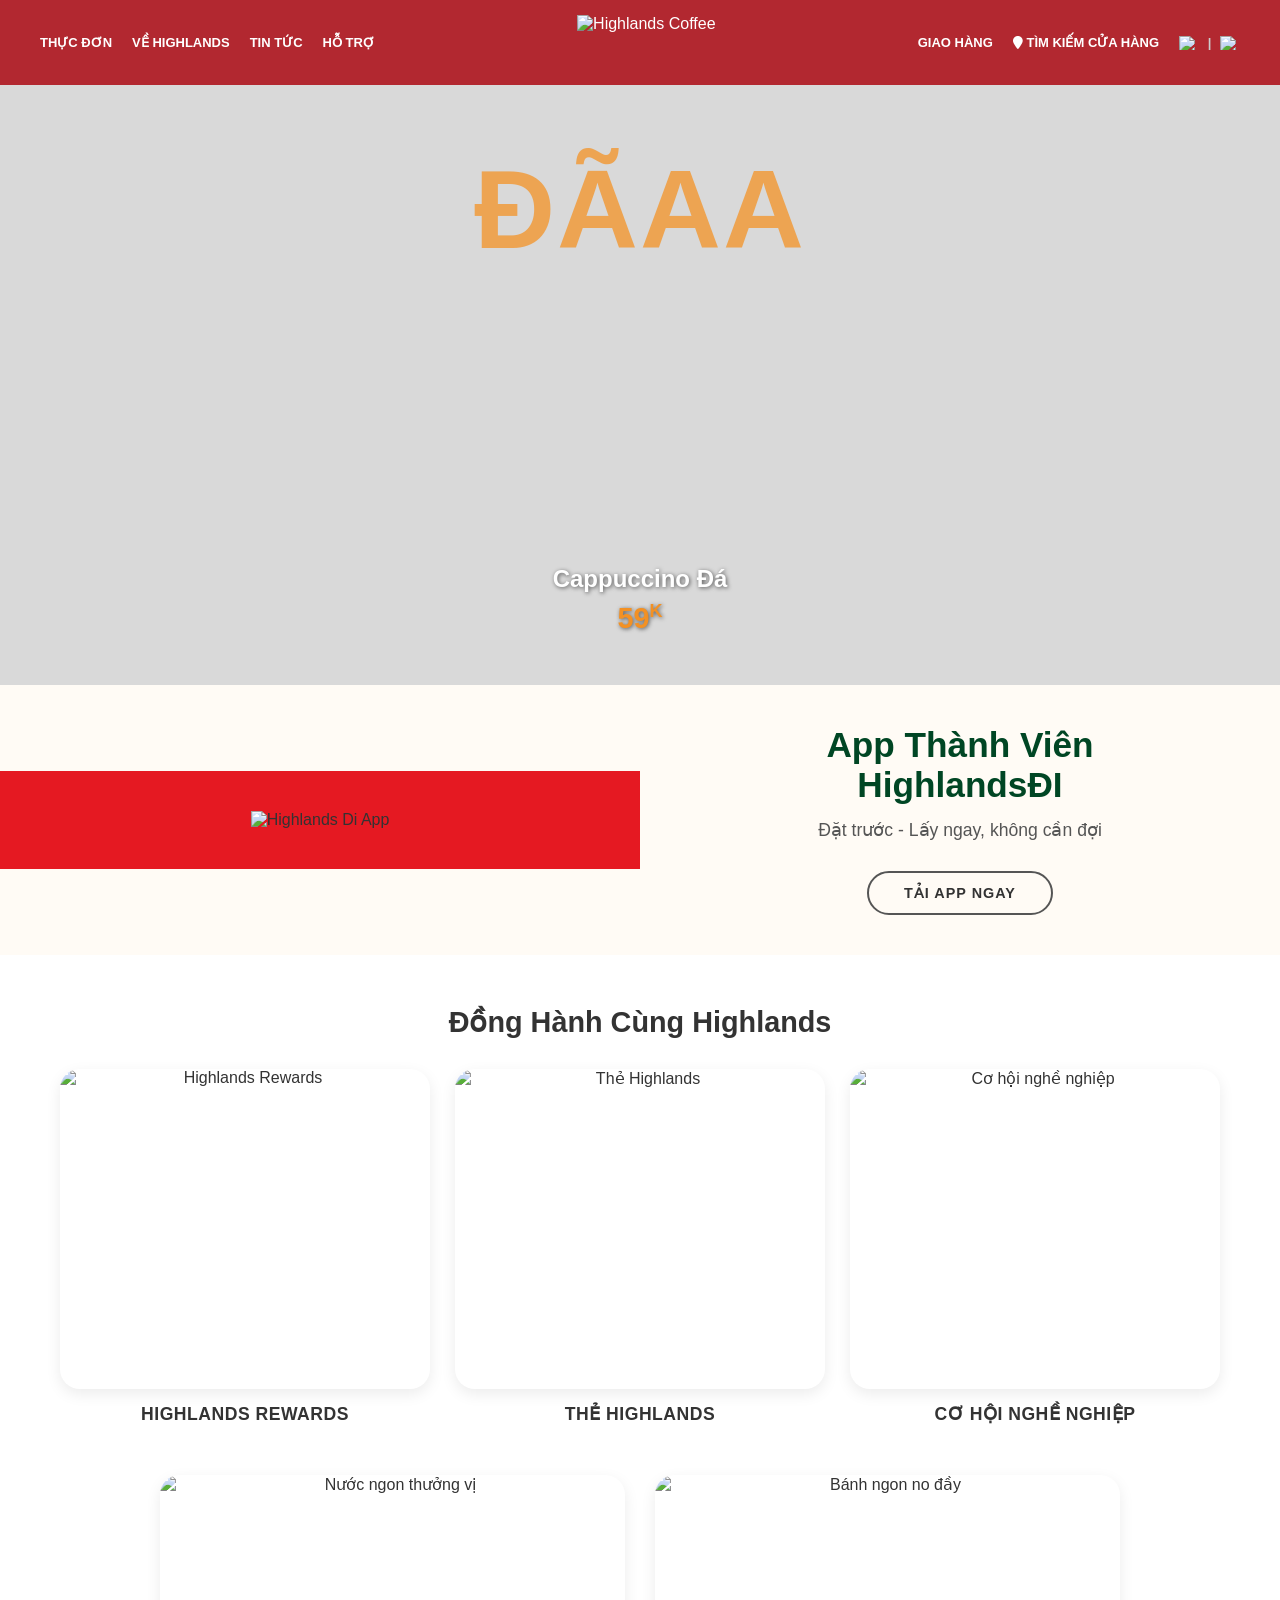
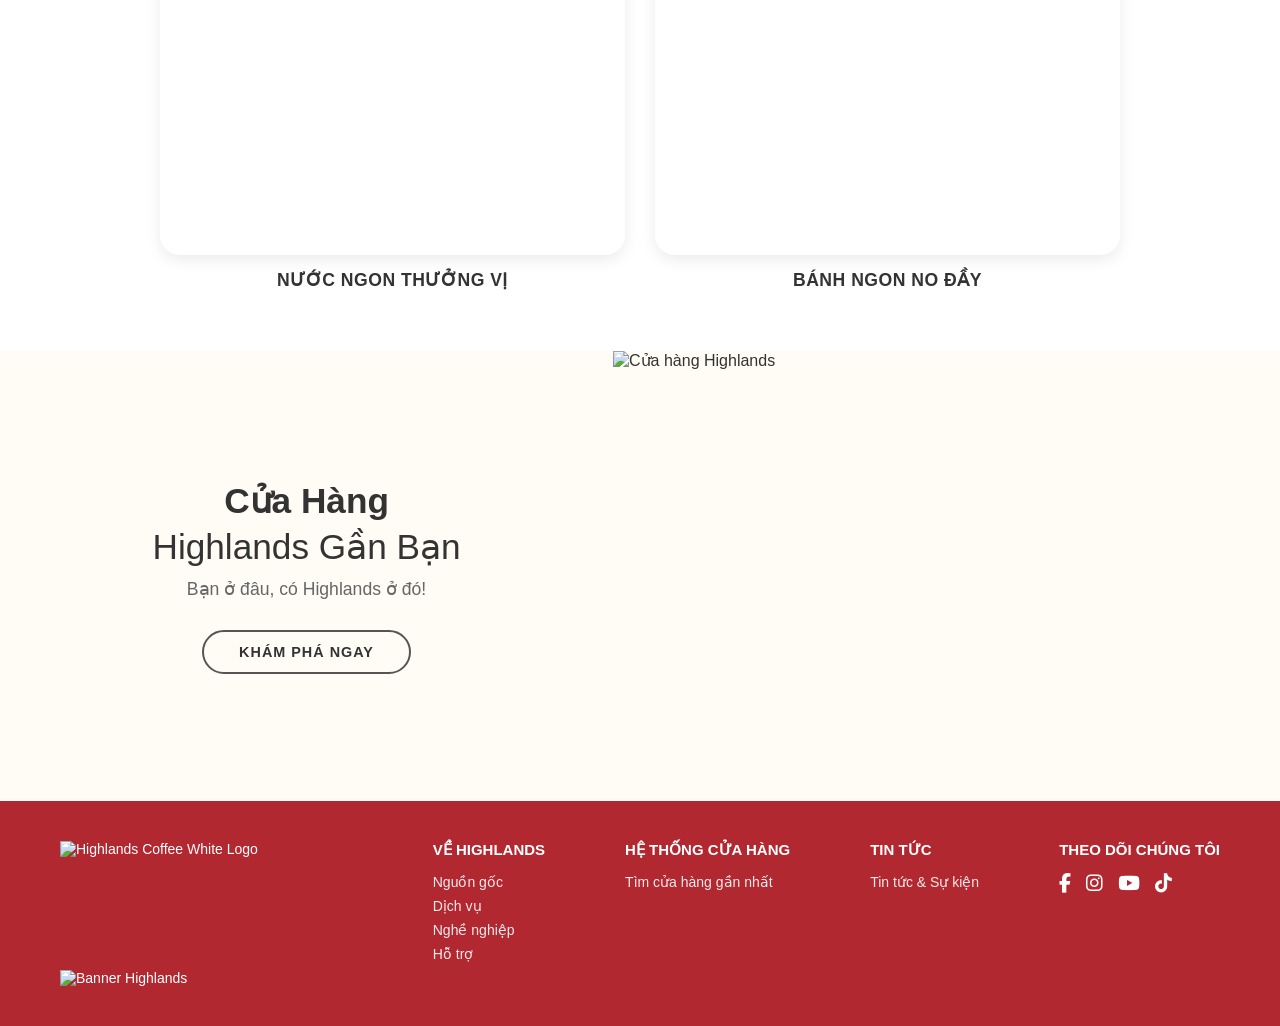
==== index.html @ 9f5cda2f "Add banner image to footer in index.html" ====
<!DOCTYPE html>
<html lang="vi">
<head>
    <meta charset="UTF-8">
    <meta name="viewport" content="width=device-width, initial-scale=1.0">
    <title>Highlands Coffee - Đặt Giao Ngay</title>
    <link rel="stylesheet" href="https://cdnjs.cloudflare.com/ajax/libs/font-awesome/6.4.0/css/all.min.css">
    <style>
        /* --- Reset & Base Styles --- */
        * {
            margin: 0;
            padding: 0;
            box-sizing: border-box;
            font-family: 'Helvetica Neue', Arial, sans-serif;
        }
        body {
            background-color: #fff;
            color: #333;
        }
        a {
            text-decoration: none;
            color: inherit;
        }
        ul {
            list-style: none;
        }

        /* --- Header Section --- */
        header {
            background-color: #b22830;
            color: #fff;
            padding: 15px 40px;
            position: sticky;
            top: 0;
            z-index: 1000;
        }
        .header-container {
            max-width: 1200px;
            margin: 0 auto;
            display: flex;
            justify-content: space-between;
            align-items: center;
        }
        .nav-left ul, .nav-right ul {
            display: flex;
            align-items: center;
            gap: 20px;
            font-size: 13px;
            font-weight: bold;
            text-transform: uppercase;
        }
        .logo img {
            height: 55px;
            display: block;
        }
        .lang-switch img {
            width: 20px;
            height: 14px;
            display: inline-block;
            vertical-align: middle;
        }
        .lang-switch span {
            margin: 0 5px;
            color: #ccc;
        }

        /* --- Hero Menu Products Section --- */
        .hero-menu {
            display: grid;
            grid-template-columns: repeat(1, 1fr);
            height: 600px;
            overflow: hidden;
        }
        .menu-item {
            flex: 1;
            width: 100%;
            height: 100%;
            position: relative;
            background-size: cover;
            background-position: center;
            display: flex;
            flex-direction: column;
            justify-content: flex-end;
            align-items: center;
            padding-bottom: 50px;
            color: #fff;
            text-align: center;
            cursor: pointer;
        }
        .menu-item::before {
            content: '';
            position: absolute;
            top: 0; left: 0; right: 0; bottom: 0;
            background: rgba(0,0,0,0.15);
        }
        .menu-item:hover::before {
            background: rgba(0,0,0,0.3);
        }
        .menu-item-content {
            position: relative;
            z-index: 2;
        }
        .bg-text {
            position: absolute;
            top: 10%;
            font-size: 7rem;
            font-weight: 900;
            color: rgba(243, 145, 36, 0.75);
            width: 100%;
            text-align: center;
            pointer-events: none;
            letter-spacing: 2px;
        }
        .menu-item:nth-child(2) .bg-text {
            top: unset;
            bottom: -5%;
            color: rgba(255, 255, 255, 0.85);
            font-size: 8rem;
        }
        .product-title {
            font-size: 1.5rem;
            font-weight: bold;
            margin-bottom: 8px;
            text-shadow: 1px 1px 4px rgba(0,0,0,0.6);
        }
        .product-price {
            font-size: 1.8rem;
            color: #f39124;
            font-weight: 800;
            text-shadow: 1px 1px 4px rgba(0,0,0,0.6);
        }

        /* --- App Promotion Section --- */
        .app-promo {
            display: flex;
            background-color: #fffbf5;
            align-items: center;
        }
        .promo-banner {
            flex: 1;
            background-color: #e51922;
            padding: 40px;
            display: flex;
            justify-content: center;
            align-items: center;
        }
        .promo-banner img {
            max-width: 85%;
            height: auto;
        }
        .promo-info {
            flex: 1;
            text-align: center;
            padding: 40px;
        }
        .promo-info h2 {
            color: #004624;
            font-size: 2.2rem;
            margin-bottom: 15px;
            font-weight: 700;
        }
        .promo-info p {
            color: #555;
            font-size: 1.1rem;
            margin-bottom: 30px;
        }
        .btn-round {
            display: inline-block;
            border: 2px solid #555;
            padding: 12px 35px;
            border-radius: 25px;
            font-size: 0.9rem;
            font-weight: bold;
            letter-spacing: 1px;
            transition: all 0.3s;
        }
        .btn-round:hover {
            background-color: #b22830;
            color: #fff;
            border-color: #b22830;
        }

        /* --- Grid Grid Sections (Đồng hành & Khám phá) --- */
        .section-title {
            text-align: center;
            padding: 50px 0 30px;
            font-size: 1.8rem;
            color: #333;
            font-weight: bold;
        }
        .triple-grid {
            max-width: 1200px;
            margin: 0 auto 50px;
            display: grid;
            grid-template-columns: repeat(3, 1fr);
            gap: 25px;
            padding: 0 20px;
        }
        .grid-card {
            text-align: center;
        }
        .card-img-wrapper {
            border-radius: 20px;
            overflow: hidden;
            margin-bottom: 15px;
            box-shadow: 0 5px 15px rgba(0,0,0,0.08);
        }
        .card-img-wrapper img {
            width: 100%;
            height: 320px;
            object-fit: cover;
            display: block;
            transition: transform 0.5s;
        }
        .grid-card:hover .card-img-wrapper img {
            transform: scale(1.05);
        }
        .card-title {
            font-size: 1.1rem;
            font-weight: bold;
            color: #333;
            letter-spacing: 0.5px;
        }

        /* Dual Grid Combo */
        .dual-grid {
            max-width: 1000px;
            margin: 0 auto 60px;
            display: grid;
            grid-template-columns: repeat(2, 1fr);
            gap: 30px;
            padding: 0 20px;
        }
        .dual-grid .card-img-wrapper img {
            height: 380px;
        }

        /* --- Store Location Section --- */
        .store-section {
            display: flex;
            background-color: #fffbf5;
            align-items: center;
        }
        .store-info {
            flex: 1;
            text-align: center;
            padding: 50px;
        }
        .store-info h2 {
            font-size: 2.2rem;
            color: #333;
            margin-bottom: 10px;
            line-height: 1.3;
        }
        .store-info h2 span {
            display: block;
            font-weight: normal;
        }
        .store-info p {
            color: #666;
            margin-bottom: 30px;
            font-size: 1.1rem;
        }
        .store-image {
            flex: 1.3;
        }
        .store-image img {
            width: 100%;
            display: block;
            height: 450px;
            object-fit: cover;
        }

        /* --- Footer Section --- */
        footer {
            background-color: #b22830;
            color: #fff;
            padding: 40px 60px;
            font-size: 14px;
        }
        .footer-container {
            max-width: 1200px;
            margin: 0 auto;
            display: flex;
            justify-content: space-between;
        }
        .footer-logo img {
            height: 65px;
        }
        .footer-links {
            display: flex;
            gap: 80px;
        }
        .footer-column h4 {
            font-size: 15px;
            margin-bottom: 15px;
            text-transform: uppercase;
            font-weight: bold;
        }
        .footer-column ul flex {
            display: flex;
            flex-direction: column;
            gap: 10px;
        }
        .footer-column li {
            margin-bottom: 8px;
            opacity: 0.9;
        }
        .footer-column li:hover {
            opacity: 1;
            text-decoration: underline;
        }
        .social-icons {
            display: flex;
            gap: 15px;
            font-size: 1.2rem;
            margin-top: 5px;
        }
        /* Thêm đoạn này vào phần CSS chung của bạn */
        .container-custom {
            width: 100%;
            max-width: 1200px; /* Độ rộng chuẩn cho các khối nội dung bên dưới */
            margin-right: auto;
            margin-left: auto;
            padding-left: 15px;
            padding-right: 15px;
            box-sizing: border-box;
        }
        
        /* Riêng phần Header và Footer thường rộng tràn màn hình nền, nhưng ruột bên trong vẫn gom vào giữa */
        .header-inner, .footer-inner {
            width: 100%;
            max-width: 1200px;
            margin: 0 auto;
            padding: 0 15px;
            display: flex;
            justify-content: space-between;
            align-items: center;
            box-sizing: border-box;
        }

        /* --- Responsive Design --- */
        @media (max-width: 991px) {
            header { padding: 15px 20px; }
            .nav-left, .nav-right .m-delivery, .nav-right .m-search { display: none; }
            .hero-menu { grid-template-columns: 1fr; height: auto; }
            .menu-item { height: 350px; }
            .app-promo, .store-section { flex-direction: column; }
            .triple-grid, .dual-grid { grid-template-columns: 1fr; }
            .footer-container { flex-direction: column; gap: 30px; }
            .footer-links { flex-direction: column; gap: 30px; }
        }
    </style>
</head>
<body>

    <header>
        <div class="header-container">
            <nav class="nav-left">
                <ul>
                    <li><a href="#">Thực Đơn</a></li>
                    <li><a href="#">Về Highlands</a></li>
                    <li><a href="#">Tin Tức</a></li>
                    <li><a href="#">Hỗ Trợ</a></li>
                </ul>
            </nav>
            
            <div class="logo">
                <a href="#"><img src="https://www.highlandscoffee.com.vn/vnt_upload/weblink/red_BG_logo800.png" alt="Highlands Coffee"></a>
            </div>

            <nav class="nav-right">
                <ul>
                    <li class="m-delivery"><a href="#">Giao Hàng</a></li>
                    <li class="m-search"><a href="#"><i class="fa fa-map-marker"></i> Tìm kiếm cửa hàng</a></li>
                    <li class="lang-switch">
                        <a href="#"><img src="https://www.highlandscoffee.com.vn/vnt_upload/lang/flag-vn.jpg" alt="VN"></a>
                        <span>|</span>
                        <a href="#"><img src="https://www.highlandscoffee.com.vn/vnt_upload/lang/flag-en.jpg" alt="EN"></a>
                    </li>
                </ul>
            </nav>
        </div>
    </header>

    <section class="hero-menu">
        <div class="menu-item" style="background-image: url('https://www.highlandscoffee.com.vn/vnt_upload/weblink/HCO_7821_ESPRESSO_LAUNCH_NEW_PRICE_NEW_KV_DC_BANNER_MWB_1920_x_926.jpg');">
            <div class="bg-text">ĐÃAA</div>
            <div class="menu-item-content">
                <div class="product-title">Cappuccino Đá</div>
                <div class="product-price">59<span style="font-size:18px; vertical-align:super;">K</span></div>
            </div>
        </div>
    </section>

    <section class="app-promo">
        <div class="promo-banner">
            <img src="https://www.highlandscoffee.com.vn/vnt_upload/home/Website_bannerr.png" alt="Highlands Di App">
        </div>
        <div class="promo-info">
            <h2>App Thành Viên<br>HighlandsĐI</h2>
            <p>Đặt trước - Lấy ngay, không cần đợi</p>
            <a href="#" class="btn-round">TẢI APP NGAY</a>
        </div>
    </section>

    <section>
        <div class="section-title">Đồng Hành Cùng Highlands</div>
        <div class="triple-grid">
            <div class="grid-card">
                <div class="card-img-wrapper">
                    <img src="https://www.highlandscoffee.com.vn/vnt_upload/home/WEB_Banner.png" alt="Highlands Rewards">
                </div>
                <div class="card-title">HIGHLANDS REWARDS</div>
            </div>
            <div class="grid-card">
                <div class="card-img-wrapper">
                    <img src="https://www.highlandscoffee.com.vn/vnt_upload/home/bbimg2.jpg" alt="Thẻ Highlands">
                </div>
                <div class="card-title">THẺ HIGHLANDS</div>
            </div>
            <div class="grid-card">
                <div class="card-img-wrapper">
                    <img src="https://www.highlandscoffee.com.vn/vnt_upload/home/505392773_1120548066764868_2724070916068790506_n.jpg" alt="Cơ hội nghề nghiệp">
                </div>
                <div class="card-title">CƠ HỘI NGHỀ NGHIỆP</div>
            </div>
        </div>
    </section>

    <section>
        <div class="dual-grid">
            <div class="grid-card">
                <div class="card-img-wrapper">
                    <img src="https://www.highlandscoffee.com.vn/vnt_upload/home/web_banner_2000x2000.jpg" alt="Nước ngon thưởng vị">
                </div>
                <div class="card-title">NƯỚC NGON THƯỞNG VỊ</div>
            </div>
            <div class="grid-card">
                <div class="card-img-wrapper">
                    <img src="https://www.highlandscoffee.com.vn/vnt_upload/home/2.png" alt="Bánh ngon no đầy">
                </div>
                <div class="card-title">BÁNH NGON NO ĐẦY</div>
            </div>
        </div>
    </section>

    <section class="store-section">
        <div class="store-info">
            <h2>Cửa Hàng<br><span>Highlands Gần Bạn</span></h2>
            <p>Bạn ở đâu, có Highlands ở đó!</p>
            <a href="#" class="btn-round">KHÁM PHÁ NGAY</a>
        </div>
        <div class="store-image">
            <img src="https://www.highlandscoffee.com.vn/vnt_upload/home/1_1.jpg" alt="Cửa hàng Highlands">
        </div>
    </section>

    <footer>
        <div class="footer-container">
            <div class="footer-logo">
                <img src="https://www.highlandscoffee.com.vn/vnt_upload/weblink/ftlogo.png" alt="Highlands Coffee White Logo">
            </div>
            <div class="footer-links">
                <div class="footer-column">
                    <h4>Về Highlands</h4>
                    <ul>
                        <li><a href="#">Nguồn gốc</a></li>
                        <li><a href="#">Dịch vụ</a></li>
                        <li><a href="#">Nghề nghiệp</a></li>
                        <li><a href="#">Hỗ trợ</a></li>
                    </ul>
                </div>
                <div class="footer-column">
                    <h4>Hệ thống cửa hàng</h4>
                    <ul>
                        <li><a href="#">Tìm cửa hàng gần nhất</a></li>
                    </ul>
                </div>
                <div class="footer-column">
                    <h4>Tin tức</h4>
                    <ul>
                        <li><a href="#">Tin tức & Sự kiện</a></li>
                    </ul>
                </div>
                <div class="footer-column">
                    <h4>Theo dõi chúng tôi</h4>
                    <div class="social-icons">
                        <a href="#"><i class="fab fa-facebook-f"></i></a>
                        <a href="#"><i class="fab fa-instagram"></i></a>
                        <a href="#"><i class="fab fa-youtube"></i></a>
                        <a href="#"><i class="fab fa-tiktok"></i></a>
                    </div>
                </div>
            </div>
        </div>
        <img src="https://www.highlandscoffee.com.vn/vnt_upload/weblink/HCO_7821_ESPRESSO_LAUNCH_NEW_PRICE_NEW_KV_DC_BANNER_MWB_1920_x_926.jpg" alt="Banner Highlands" style="width: 100%; height: auto; display: block;">
        <script src="https://sf-cdn.coze.com/obj/unpkg-va/flow-platform/chat-app-sdk/1.2.0-beta.10/libs/oversea/index.js"></script>
        <script src="./index.js"></script>
    </footer>

</body>
</html>
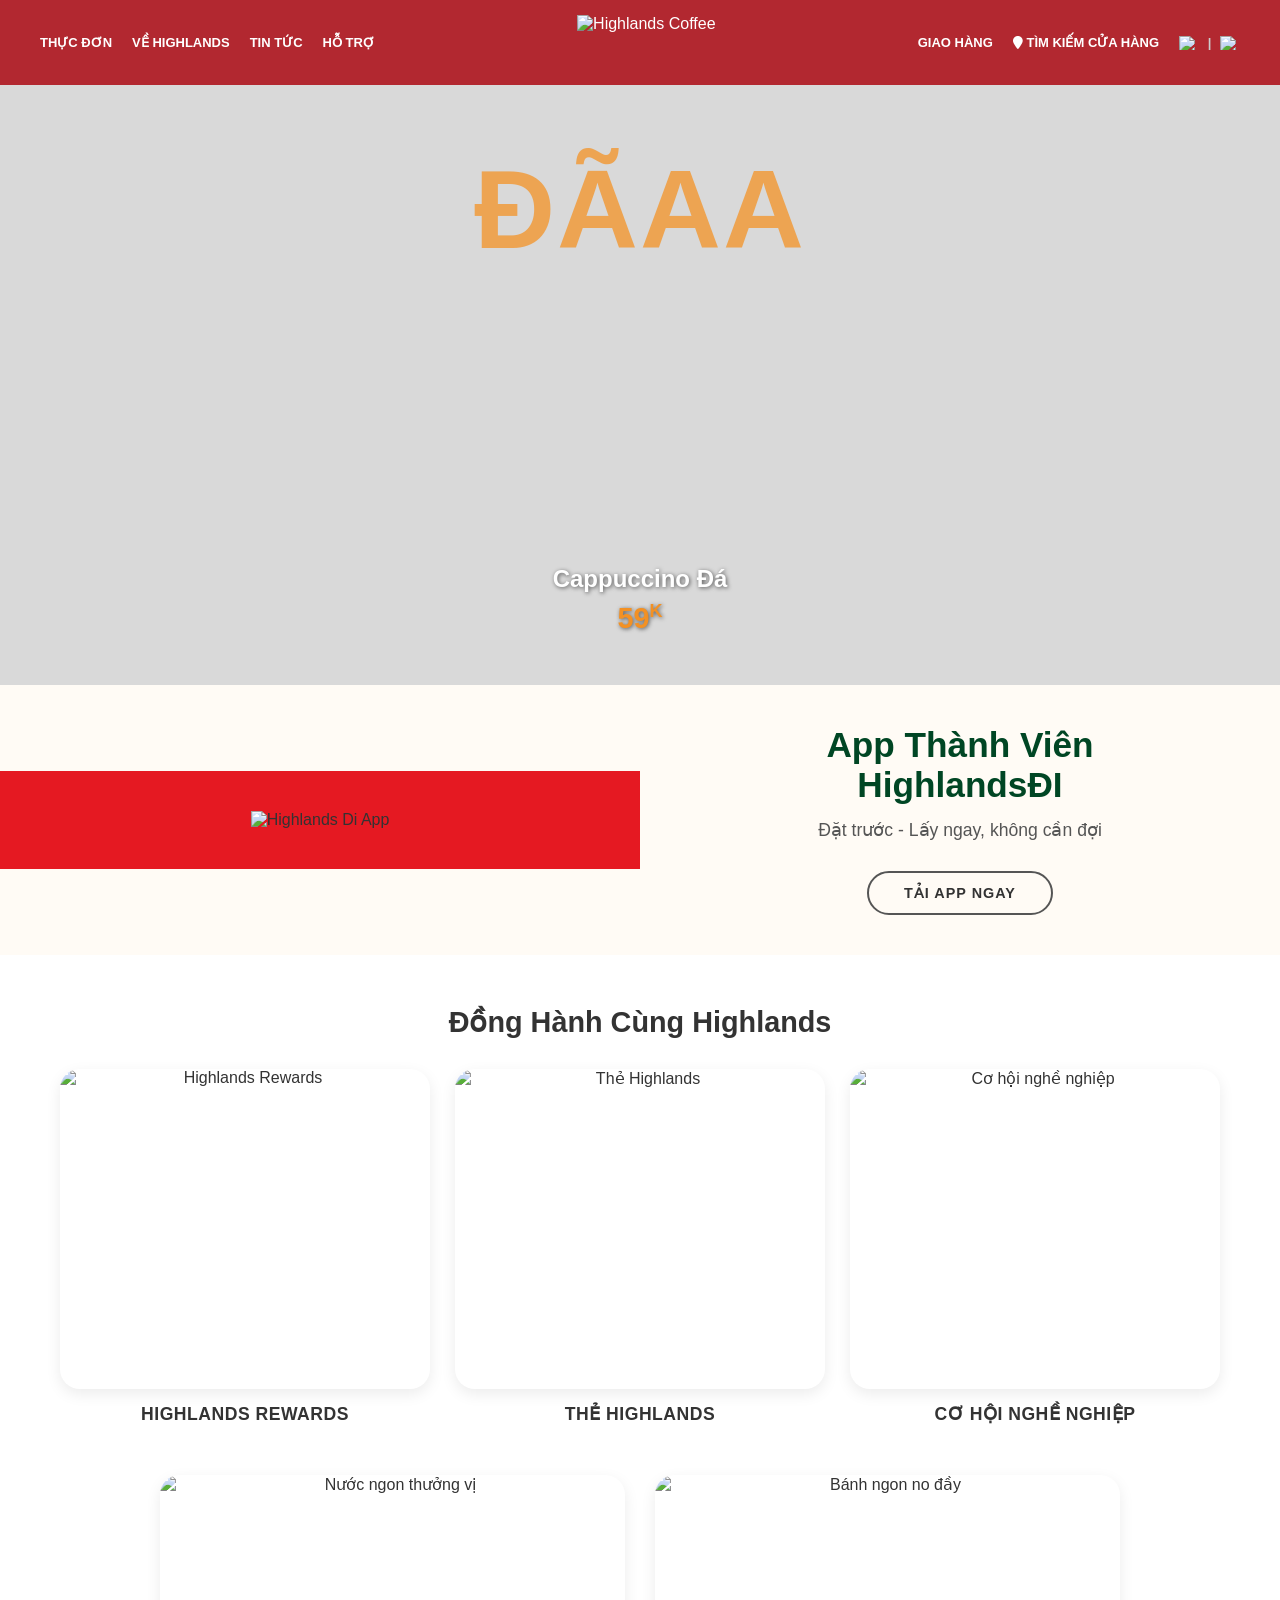
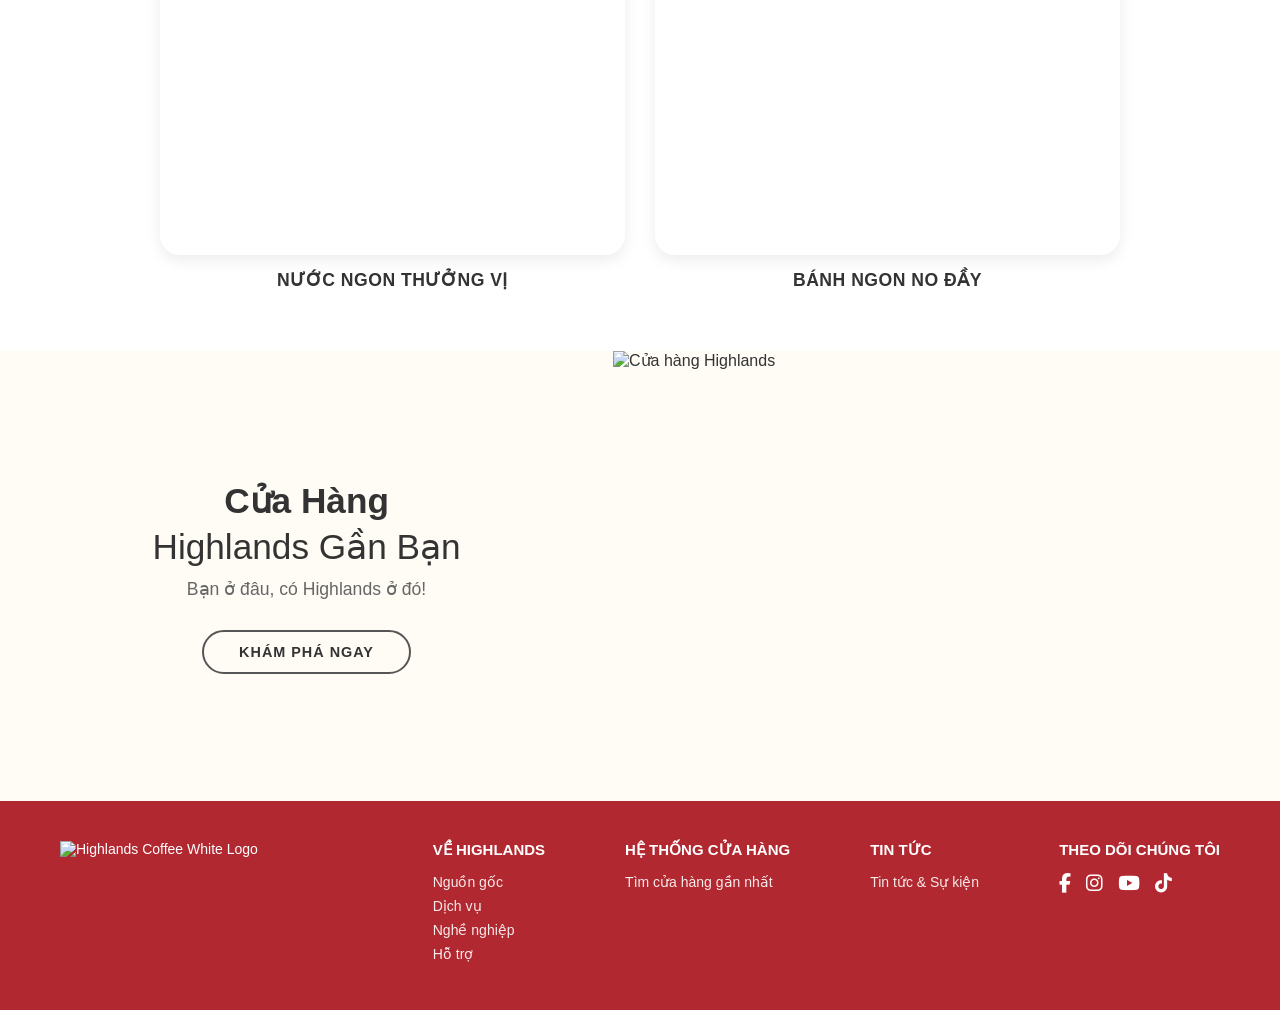
==== commit f311d9fc: "Update index.html" ====
--- a/index.html
+++ b/index.html
@@ -4,6 +4,7 @@
     <meta charset="UTF-8">
     <meta name="viewport" content="width=device-width, initial-scale=1.0">
     <title>Highlands Coffee - Đặt Giao Ngay</title>
+    <link rel="icon" type="image/png" href="./favicon.png">
     <link rel="stylesheet" href="https://cdnjs.cloudflare.com/ajax/libs/font-awesome/6.4.0/css/all.min.css">
     <style>
         /* --- Reset & Base Styles --- */
@@ -494,7 +495,6 @@
                 </div>
             </div>
         </div>
-        <img src="https://www.highlandscoffee.com.vn/vnt_upload/weblink/HCO_7821_ESPRESSO_LAUNCH_NEW_PRICE_NEW_KV_DC_BANNER_MWB_1920_x_926.jpg" alt="Banner Highlands" style="width: 100%; height: auto; display: block;">
         <script src="https://sf-cdn.coze.com/obj/unpkg-va/flow-platform/chat-app-sdk/1.2.0-beta.10/libs/oversea/index.js"></script>
         <script src="./index.js"></script>
     </footer>
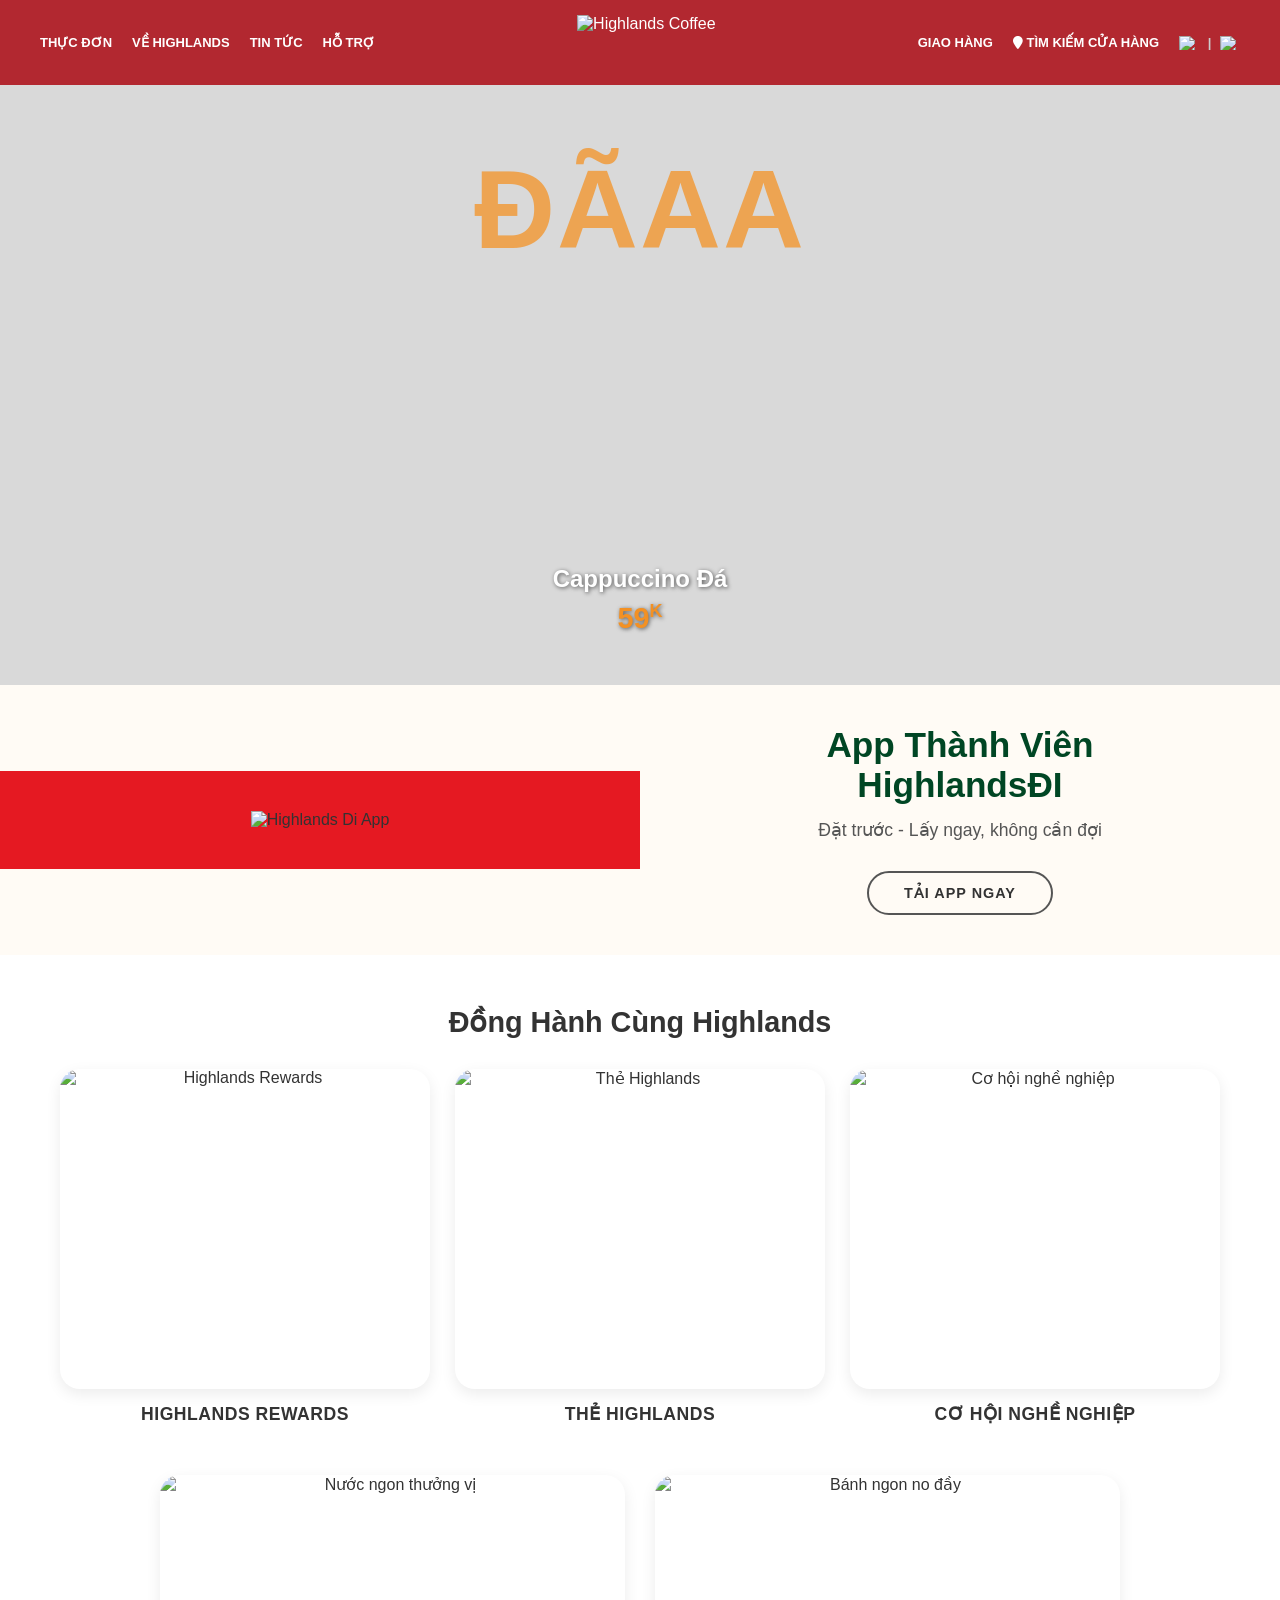
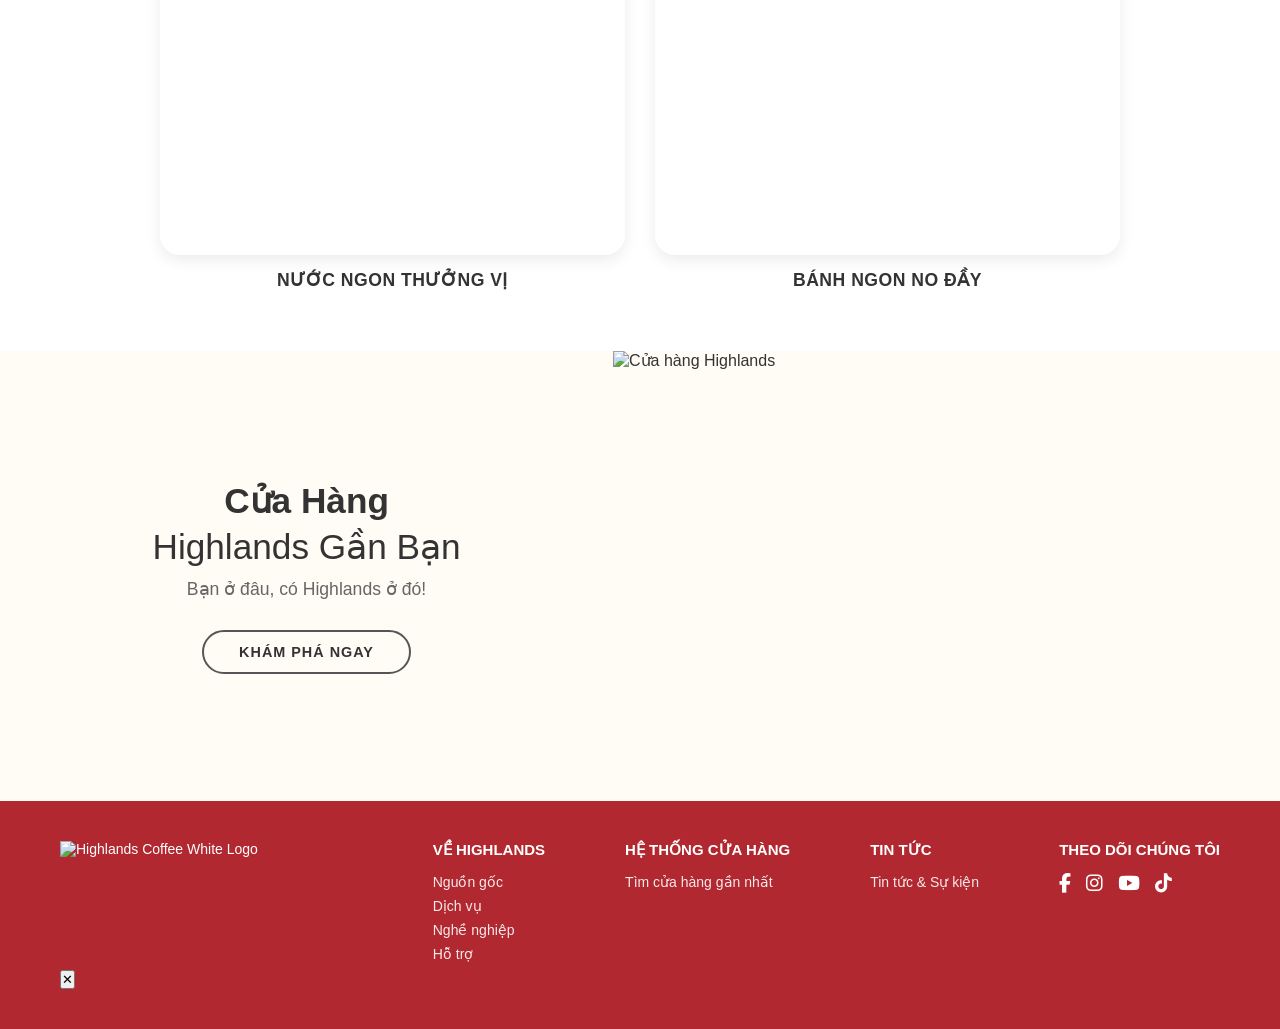
==== commit 78b5a099: "Update index.html" ====
--- a/index.html
+++ b/index.html
@@ -351,6 +351,22 @@
             .footer-container { flex-direction: column; gap: 30px; }
             .footer-links { flex-direction: column; gap: 30px; }
         }
+        /* Hiển thị nút X của Coze Chat */
+        .coze-web-sdk-chat-header-close,
+        [class*="close"],
+        [class*="Close"] {
+            display: flex !important;
+            opacity: 1 !important;
+            visibility: visible !important;
+            color: #fff !important;
+            cursor: pointer !important;
+        }
+        
+        /* Tăng kích thước nút X */
+        .coze-web-sdk-chat-header-close svg {
+            width: 20px !important;
+            height: 20px !important;
+        }
     </style>
 </head>
 <body>
@@ -495,7 +511,9 @@
                 </div>
             </div>
         </div>
+        
         <script src="https://sf-cdn.coze.com/obj/unpkg-va/flow-platform/chat-app-sdk/1.2.0-beta.10/libs/oversea/index.js"></script>
+        <button id="close-chat-btn">✕</button>
         <script src="./index.js"></script>
     </footer>
 
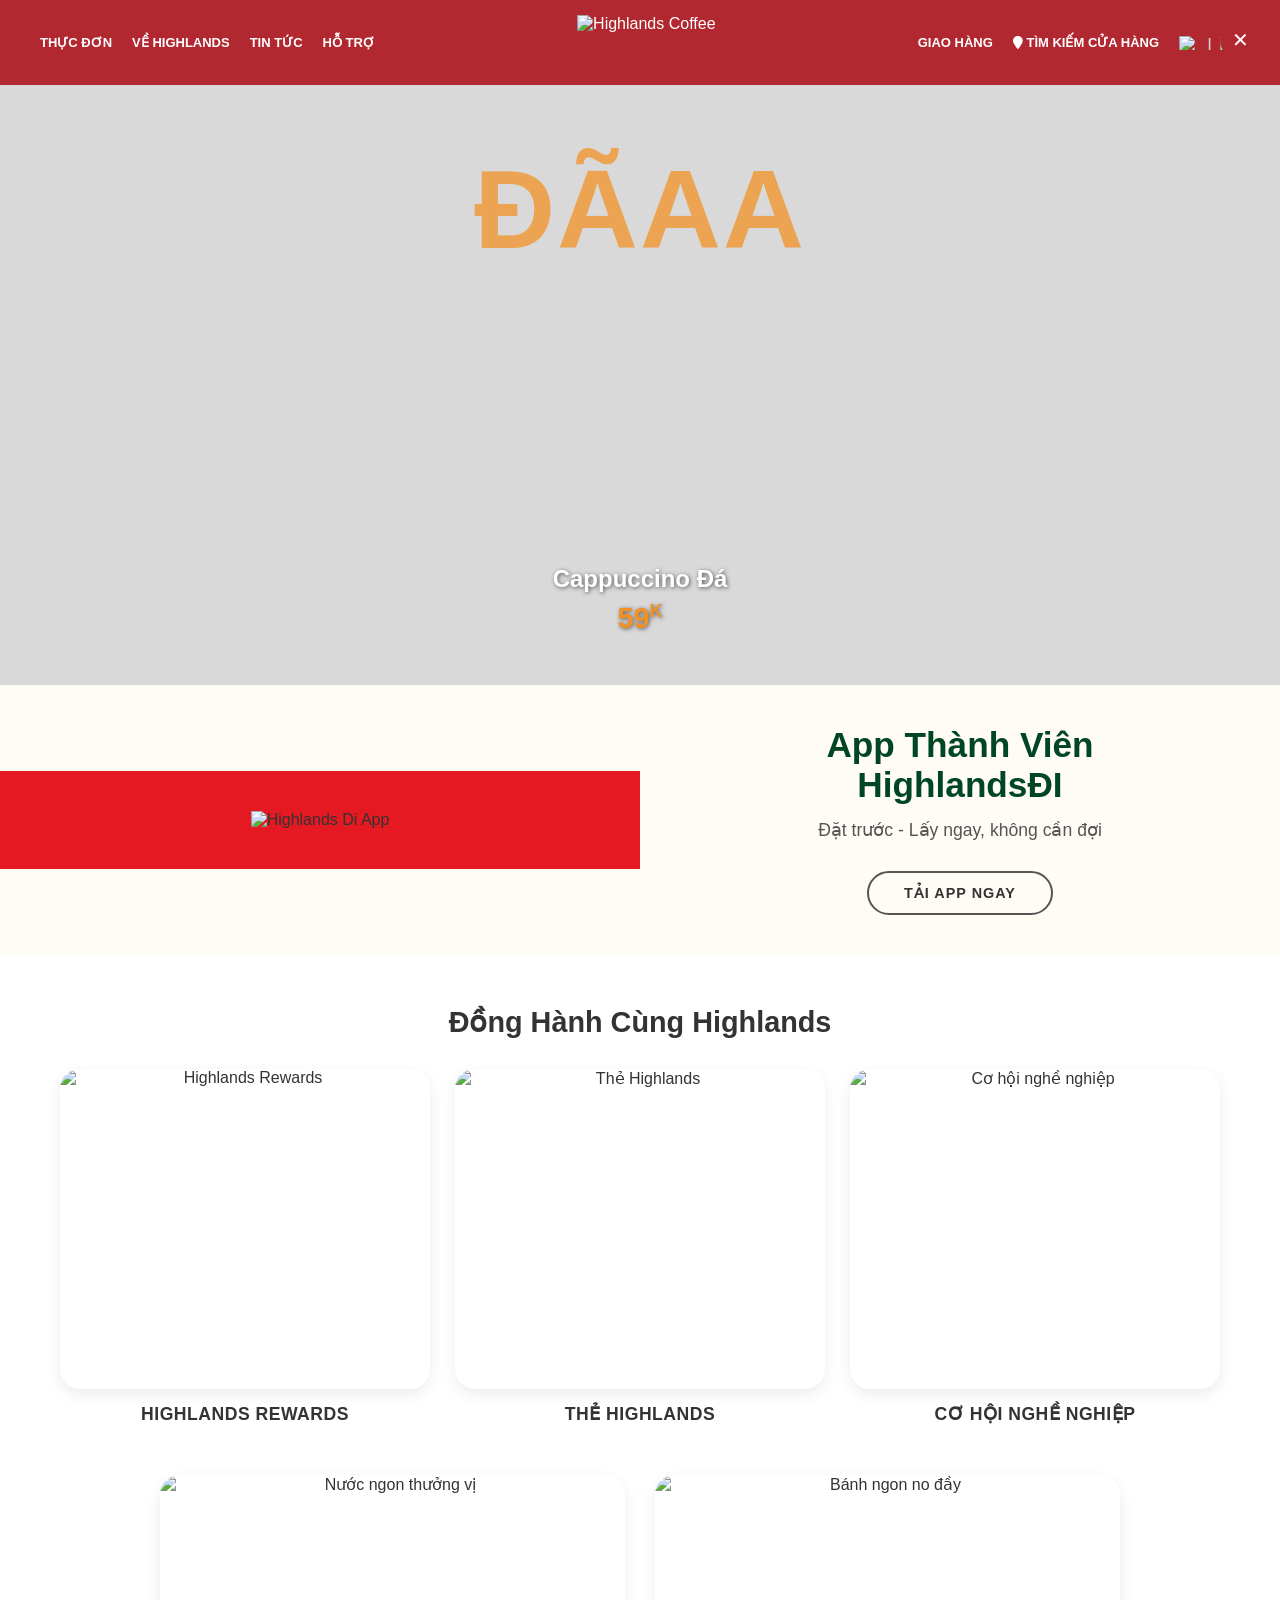
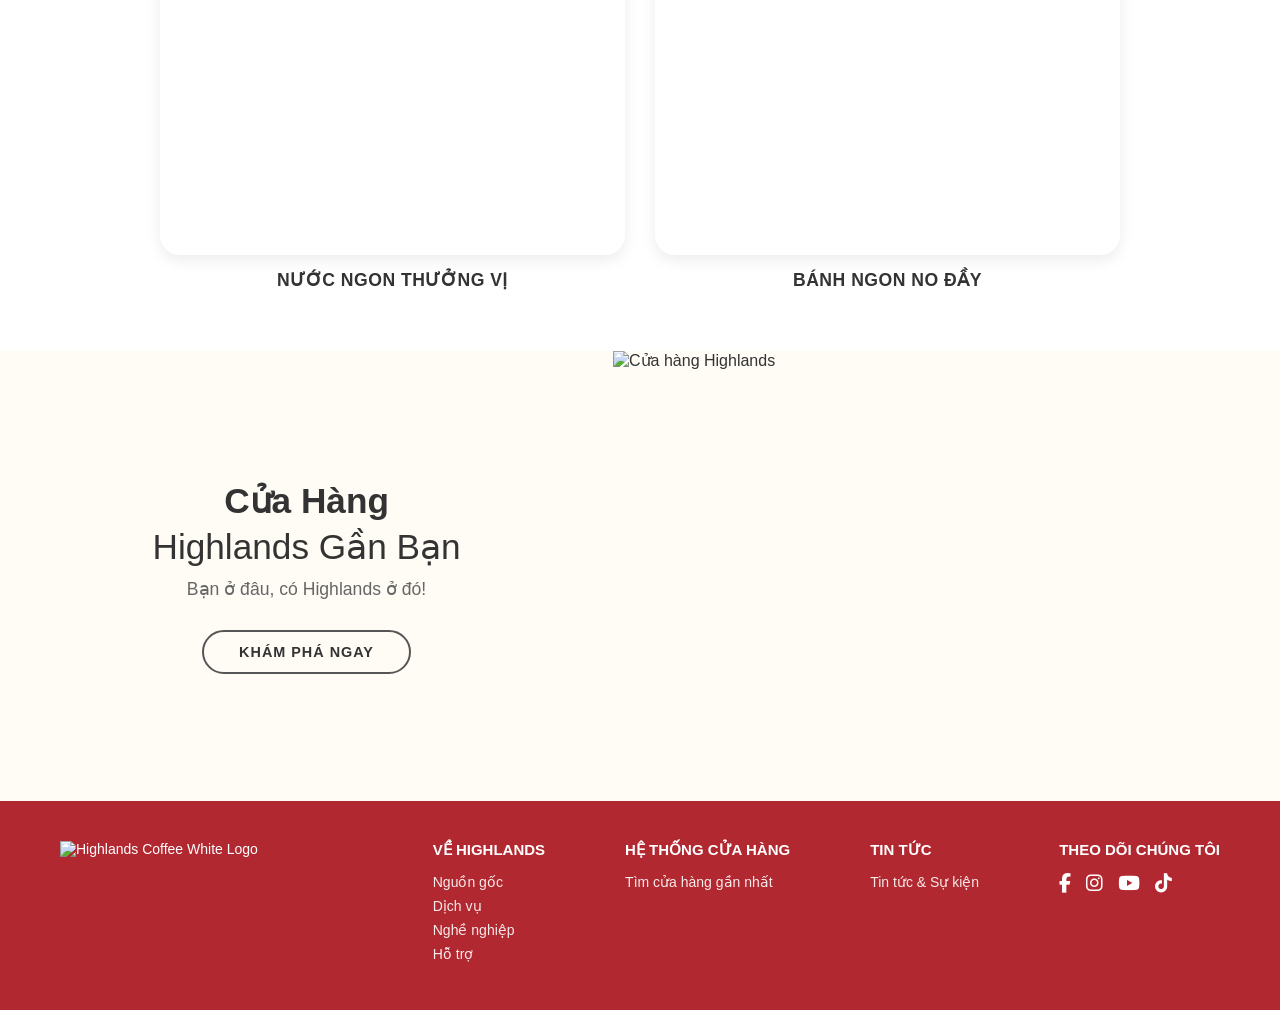
==== commit 7400d42d: "Update index.html" ====
--- a/index.html
+++ b/index.html
@@ -352,6 +352,20 @@
             .footer-links { flex-direction: column; gap: 30px; }
         }
         /* Hiển thị nút X của Coze Chat */
+        #close-chat-btn{
+            position: fixed;
+            top: 20px;
+            right: 20px;
+            z-index: 99999;
+            width: 40px;
+            height: 40px;
+            border: none;
+            border-radius: 50%;
+            background: #b22830;
+            color: white;
+            font-size: 20px;
+            cursor: pointer;
+        }
         .coze-web-sdk-chat-header-close,
         [class*="close"],
         [class*="Close"] {
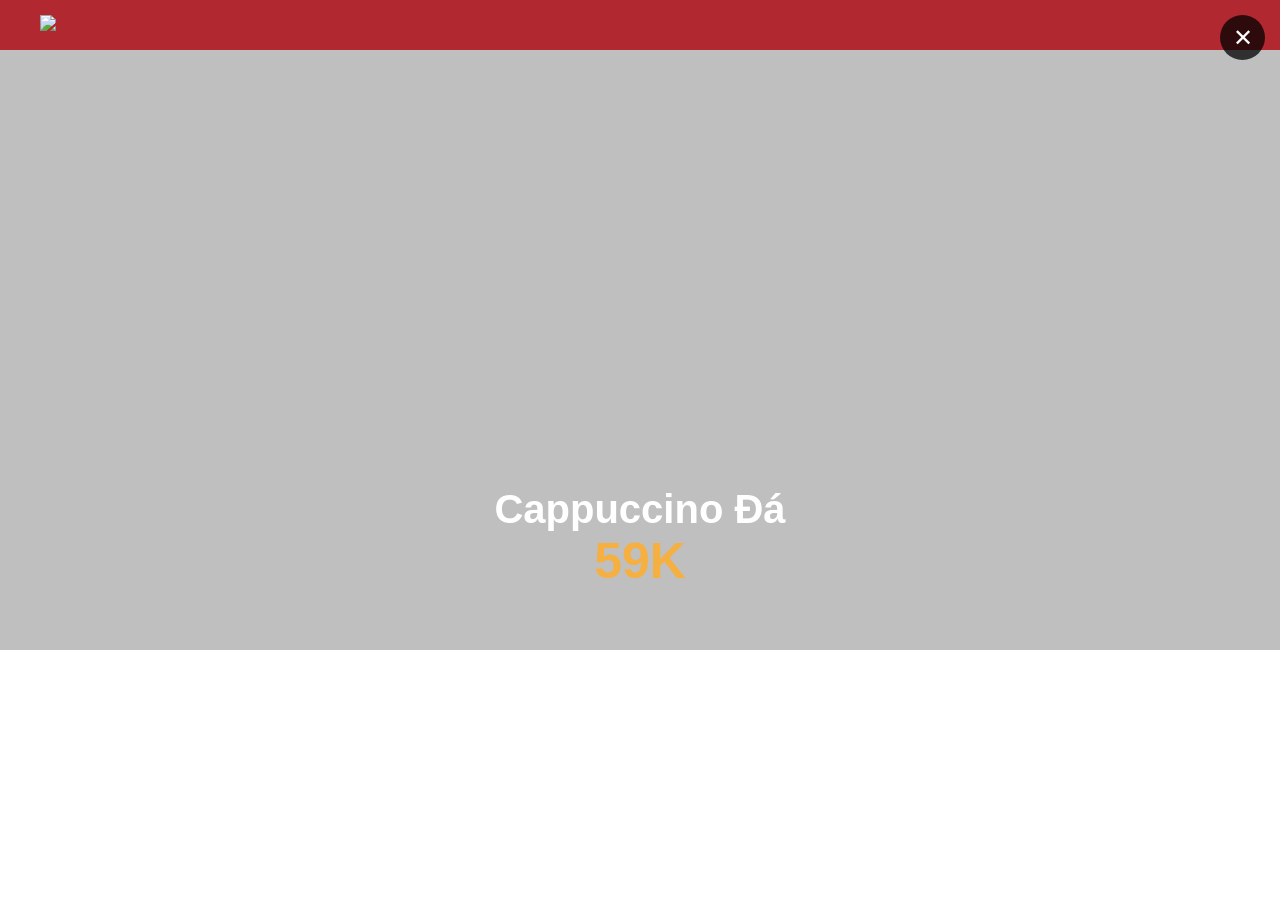
==== commit 53f8ada9: "Update index.html" ====
--- a/index.html
+++ b/index.html
@@ -1,536 +1,302 @@
 <!DOCTYPE html>
 <html lang="vi">
 <head>
-    <meta charset="UTF-8">
-    <meta name="viewport" content="width=device-width, initial-scale=1.0">
-    <title>Highlands Coffee - Đặt Giao Ngay</title>
-    <link rel="icon" type="image/png" href="./favicon.png">
-    <link rel="stylesheet" href="https://cdnjs.cloudflare.com/ajax/libs/font-awesome/6.4.0/css/all.min.css">
-    <style>
-        /* --- Reset & Base Styles --- */
-        * {
-            margin: 0;
-            padding: 0;
-            box-sizing: border-box;
-            font-family: 'Helvetica Neue', Arial, sans-serif;
-        }
-        body {
-            background-color: #fff;
-            color: #333;
-        }
-        a {
-            text-decoration: none;
-            color: inherit;
-        }
-        ul {
-            list-style: none;
-        }
-
-        /* --- Header Section --- */
-        header {
-            background-color: #b22830;
-            color: #fff;
-            padding: 15px 40px;
-            position: sticky;
-            top: 0;
-            z-index: 1000;
-        }
-        .header-container {
-            max-width: 1200px;
-            margin: 0 auto;
-            display: flex;
-            justify-content: space-between;
-            align-items: center;
-        }
-        .nav-left ul, .nav-right ul {
-            display: flex;
-            align-items: center;
-            gap: 20px;
-            font-size: 13px;
-            font-weight: bold;
-            text-transform: uppercase;
-        }
-        .logo img {
-            height: 55px;
-            display: block;
-        }
-        .lang-switch img {
-            width: 20px;
-            height: 14px;
-            display: inline-block;
-            vertical-align: middle;
-        }
-        .lang-switch span {
-            margin: 0 5px;
-            color: #ccc;
-        }
-
-        /* --- Hero Menu Products Section --- */
-        .hero-menu {
-            display: grid;
-            grid-template-columns: repeat(1, 1fr);
-            height: 600px;
-            overflow: hidden;
-        }
-        .menu-item {
-            flex: 1;
-            width: 100%;
-            height: 100%;
-            position: relative;
-            background-size: cover;
-            background-position: center;
-            display: flex;
-            flex-direction: column;
-            justify-content: flex-end;
-            align-items: center;
-            padding-bottom: 50px;
-            color: #fff;
-            text-align: center;
-            cursor: pointer;
-        }
-        .menu-item::before {
-            content: '';
-            position: absolute;
-            top: 0; left: 0; right: 0; bottom: 0;
-            background: rgba(0,0,0,0.15);
-        }
-        .menu-item:hover::before {
-            background: rgba(0,0,0,0.3);
-        }
-        .menu-item-content {
-            position: relative;
-            z-index: 2;
-        }
-        .bg-text {
-            position: absolute;
-            top: 10%;
-            font-size: 7rem;
-            font-weight: 900;
-            color: rgba(243, 145, 36, 0.75);
-            width: 100%;
-            text-align: center;
-            pointer-events: none;
-            letter-spacing: 2px;
-        }
-        .menu-item:nth-child(2) .bg-text {
-            top: unset;
-            bottom: -5%;
-            color: rgba(255, 255, 255, 0.85);
-            font-size: 8rem;
-        }
-        .product-title {
-            font-size: 1.5rem;
-            font-weight: bold;
-            margin-bottom: 8px;
-            text-shadow: 1px 1px 4px rgba(0,0,0,0.6);
-        }
-        .product-price {
-            font-size: 1.8rem;
-            color: #f39124;
-            font-weight: 800;
-            text-shadow: 1px 1px 4px rgba(0,0,0,0.6);
-        }
-
-        /* --- App Promotion Section --- */
-        .app-promo {
-            display: flex;
-            background-color: #fffbf5;
-            align-items: center;
-        }
-        .promo-banner {
-            flex: 1;
-            background-color: #e51922;
-            padding: 40px;
-            display: flex;
-            justify-content: center;
-            align-items: center;
-        }
-        .promo-banner img {
-            max-width: 85%;
-            height: auto;
-        }
-        .promo-info {
-            flex: 1;
-            text-align: center;
-            padding: 40px;
-        }
-        .promo-info h2 {
-            color: #004624;
-            font-size: 2.2rem;
-            margin-bottom: 15px;
-            font-weight: 700;
-        }
-        .promo-info p {
-            color: #555;
-            font-size: 1.1rem;
-            margin-bottom: 30px;
-        }
-        .btn-round {
-            display: inline-block;
-            border: 2px solid #555;
-            padding: 12px 35px;
-            border-radius: 25px;
-            font-size: 0.9rem;
-            font-weight: bold;
-            letter-spacing: 1px;
-            transition: all 0.3s;
-        }
-        .btn-round:hover {
-            background-color: #b22830;
-            color: #fff;
-            border-color: #b22830;
-        }
-
-        /* --- Grid Grid Sections (Đồng hành & Khám phá) --- */
-        .section-title {
-            text-align: center;
-            padding: 50px 0 30px;
-            font-size: 1.8rem;
-            color: #333;
-            font-weight: bold;
-        }
-        .triple-grid {
-            max-width: 1200px;
-            margin: 0 auto 50px;
-            display: grid;
-            grid-template-columns: repeat(3, 1fr);
-            gap: 25px;
-            padding: 0 20px;
-        }
-        .grid-card {
-            text-align: center;
-        }
-        .card-img-wrapper {
-            border-radius: 20px;
-            overflow: hidden;
-            margin-bottom: 15px;
-            box-shadow: 0 5px 15px rgba(0,0,0,0.08);
-        }
-        .card-img-wrapper img {
-            width: 100%;
-            height: 320px;
-            object-fit: cover;
-            display: block;
-            transition: transform 0.5s;
-        }
-        .grid-card:hover .card-img-wrapper img {
-            transform: scale(1.05);
-        }
-        .card-title {
-            font-size: 1.1rem;
-            font-weight: bold;
-            color: #333;
-            letter-spacing: 0.5px;
-        }
-
-        /* Dual Grid Combo */
-        .dual-grid {
-            max-width: 1000px;
-            margin: 0 auto 60px;
-            display: grid;
-            grid-template-columns: repeat(2, 1fr);
-            gap: 30px;
-            padding: 0 20px;
-        }
-        .dual-grid .card-img-wrapper img {
-            height: 380px;
-        }
-
-        /* --- Store Location Section --- */
-        .store-section {
-            display: flex;
-            background-color: #fffbf5;
-            align-items: center;
-        }
-        .store-info {
-            flex: 1;
-            text-align: center;
-            padding: 50px;
-        }
-        .store-info h2 {
-            font-size: 2.2rem;
-            color: #333;
-            margin-bottom: 10px;
-            line-height: 1.3;
-        }
-        .store-info h2 span {
-            display: block;
-            font-weight: normal;
-        }
-        .store-info p {
-            color: #666;
-            margin-bottom: 30px;
-            font-size: 1.1rem;
-        }
-        .store-image {
-            flex: 1.3;
-        }
-        .store-image img {
-            width: 100%;
-            display: block;
-            height: 450px;
-            object-fit: cover;
-        }
-
-        /* --- Footer Section --- */
-        footer {
-            background-color: #b22830;
-            color: #fff;
-            padding: 40px 60px;
-            font-size: 14px;
-        }
-        .footer-container {
-            max-width: 1200px;
-            margin: 0 auto;
-            display: flex;
-            justify-content: space-between;
-        }
-        .footer-logo img {
-            height: 65px;
-        }
-        .footer-links {
-            display: flex;
-            gap: 80px;
-        }
-        .footer-column h4 {
-            font-size: 15px;
-            margin-bottom: 15px;
-            text-transform: uppercase;
-            font-weight: bold;
-        }
-        .footer-column ul flex {
-            display: flex;
-            flex-direction: column;
-            gap: 10px;
-        }
-        .footer-column li {
-            margin-bottom: 8px;
-            opacity: 0.9;
-        }
-        .footer-column li:hover {
-            opacity: 1;
-            text-decoration: underline;
-        }
-        .social-icons {
-            display: flex;
-            gap: 15px;
-            font-size: 1.2rem;
-            margin-top: 5px;
-        }
-        /* Thêm đoạn này vào phần CSS chung của bạn */
-        .container-custom {
-            width: 100%;
-            max-width: 1200px; /* Độ rộng chuẩn cho các khối nội dung bên dưới */
-            margin-right: auto;
-            margin-left: auto;
-            padding-left: 15px;
-            padding-right: 15px;
-            box-sizing: border-box;
-        }
-        
-        /* Riêng phần Header và Footer thường rộng tràn màn hình nền, nhưng ruột bên trong vẫn gom vào giữa */
-        .header-inner, .footer-inner {
-            width: 100%;
-            max-width: 1200px;
-            margin: 0 auto;
-            padding: 0 15px;
-            display: flex;
-            justify-content: space-between;
-            align-items: center;
-            box-sizing: border-box;
-        }
-
-        /* --- Responsive Design --- */
-        @media (max-width: 991px) {
-            header { padding: 15px 20px; }
-            .nav-left, .nav-right .m-delivery, .nav-right .m-search { display: none; }
-            .hero-menu { grid-template-columns: 1fr; height: auto; }
-            .menu-item { height: 350px; }
-            .app-promo, .store-section { flex-direction: column; }
-            .triple-grid, .dual-grid { grid-template-columns: 1fr; }
-            .footer-container { flex-direction: column; gap: 30px; }
-            .footer-links { flex-direction: column; gap: 30px; }
-        }
-        /* Hiển thị nút X của Coze Chat */
-        #close-chat-btn{
-            position: fixed;
-            top: 20px;
-            right: 20px;
-            z-index: 99999;
-            width: 40px;
-            height: 40px;
-            border: none;
-            border-radius: 50%;
-            background: #b22830;
-            color: white;
-            font-size: 20px;
-            cursor: pointer;
-        }
-        .coze-web-sdk-chat-header-close,
-        [class*="close"],
-        [class*="Close"] {
-            display: flex !important;
-            opacity: 1 !important;
-            visibility: visible !important;
-            color: #fff !important;
-            cursor: pointer !important;
-        }
-        
-        /* Tăng kích thước nút X */
-        .coze-web-sdk-chat-header-close svg {
-            width: 20px !important;
-            height: 20px !important;
-        }
-    </style>
+<meta charset="UTF-8">
+<meta name="viewport" content="width=device-width, initial-scale=1.0">
+
+<title>Highlands Coffee</title>
+
+<link rel="stylesheet"
+href="https://cdnjs.cloudflare.com/ajax/libs/font-awesome/6.4.0/css/all.min.css">
+
+<style>
+
+*{
+    margin:0;
+    padding:0;
+    box-sizing:border-box;
+    font-family:Arial, Helvetica, sans-serif;
+}
+
+body{
+    background:#fff;
+}
+
+/* ================= HEADER ================= */
+
+header{
+    background:#b22830;
+    color:white;
+    padding:15px 40px;
+}
+
+.header-container{
+    max-width:1200px;
+    margin:auto;
+
+    display:flex;
+    justify-content:space-between;
+    align-items:center;
+}
+
+.logo img{
+    height:55px;
+}
+
+/* ================= HERO ================= */
+
+.hero{
+    height:600px;
+
+    background:url('https://www.highlandscoffee.com.vn/vnt_upload/weblink/HCO_7821_ESPRESSO_LAUNCH_NEW_PRICE_NEW_KV_DC_BANNER_MWB_1920_x_926.jpg');
+
+    background-size:cover;
+    background-position:center;
+
+    position:relative;
+
+    display:flex;
+    justify-content:center;
+    align-items:flex-end;
+
+    padding-bottom:60px;
+}
+
+.hero::before{
+    content:'';
+    position:absolute;
+    inset:0;
+    background:rgba(0,0,0,0.25);
+}
+
+.hero-content{
+    position:relative;
+    z-index:2;
+    color:white;
+    text-align:center;
+}
+
+.hero-title{
+    font-size:40px;
+    font-weight:bold;
+}
+
+.hero-price{
+    font-size:50px;
+    color:#f5b041;
+    font-weight:bold;
+}
+
+/* ================= CHAT CLOSE BUTTON ================= */
+
+#close-chat-btn{
+
+    position:fixed;
+
+    top:15px;
+    right:15px;
+
+    width:45px;
+    height:45px;
+
+    border:none;
+    border-radius:50%;
+
+    background:rgba(0,0,0,0.75);
+
+    color:white;
+
+    font-size:24px;
+    cursor:pointer;
+
+    z-index:999999;
+
+    display:flex;
+    align-items:center;
+    justify-content:center;
+
+    transition:0.3s;
+}
+
+#close-chat-btn:hover{
+    background:#b22830;
+}
+
+/* ================= FORCE COZE CLOSE BUTTON ================= */
+
+.coze-web-sdk-chat-header-close,
+[class*="close"],
+[class*="Close"]{
+
+    display:flex !important;
+
+    opacity:1 !important;
+
+    visibility:visible !important;
+
+    cursor:pointer !important;
+}
+
+.coze-web-sdk-chat-header-close svg{
+    width:20px !important;
+    height:20px !important;
+}
+
+/* ================= RESPONSIVE ================= */
+
+@media(max-width:768px){
+
+    .hero{
+        height:350px;
+    }
+
+    .hero-title{
+        font-size:28px;
+    }
+
+    .hero-price{
+        font-size:36px;
+    }
+}
+
+</style>
 </head>
+
 <body>
 
-    <header>
-        <div class="header-container">
-            <nav class="nav-left">
-                <ul>
-                    <li><a href="#">Thực Đơn</a></li>
-                    <li><a href="#">Về Highlands</a></li>
-                    <li><a href="#">Tin Tức</a></li>
-                    <li><a href="#">Hỗ Trợ</a></li>
-                </ul>
-            </nav>
-            
-            <div class="logo">
-                <a href="#"><img src="https://www.highlandscoffee.com.vn/vnt_upload/weblink/red_BG_logo800.png" alt="Highlands Coffee"></a>
-            </div>
-
-            <nav class="nav-right">
-                <ul>
-                    <li class="m-delivery"><a href="#">Giao Hàng</a></li>
-                    <li class="m-search"><a href="#"><i class="fa fa-map-marker"></i> Tìm kiếm cửa hàng</a></li>
-                    <li class="lang-switch">
-                        <a href="#"><img src="https://www.highlandscoffee.com.vn/vnt_upload/lang/flag-vn.jpg" alt="VN"></a>
-                        <span>|</span>
-                        <a href="#"><img src="https://www.highlandscoffee.com.vn/vnt_upload/lang/flag-en.jpg" alt="EN"></a>
-                    </li>
-                </ul>
-            </nav>
+<!-- NÚT X -->
+<button id="close-chat-btn">✕</button>
+
+<!-- HEADER -->
+<header>
+
+    <div class="header-container">
+
+        <div class="logo">
+            <img src="https://www.highlandscoffee.com.vn/vnt_upload/weblink/red_BG_logo800.png">
         </div>
-    </header>
-
-    <section class="hero-menu">
-        <div class="menu-item" style="background-image: url('https://www.highlandscoffee.com.vn/vnt_upload/weblink/HCO_7821_ESPRESSO_LAUNCH_NEW_PRICE_NEW_KV_DC_BANNER_MWB_1920_x_926.jpg');">
-            <div class="bg-text">ĐÃAA</div>
-            <div class="menu-item-content">
-                <div class="product-title">Cappuccino Đá</div>
-                <div class="product-price">59<span style="font-size:18px; vertical-align:super;">K</span></div>
-            </div>
+
+    </div>
+
+</header>
+
+<!-- HERO -->
+<section class="hero">
+
+    <div class="hero-content">
+
+        <div class="hero-title">
+            Cappuccino Đá
         </div>
-    </section>
-
-    <section class="app-promo">
-        <div class="promo-banner">
-            <img src="https://www.highlandscoffee.com.vn/vnt_upload/home/Website_bannerr.png" alt="Highlands Di App">
+
+        <div class="hero-price">
+            59K
         </div>
-        <div class="promo-info">
-            <h2>App Thành Viên<br>HighlandsĐI</h2>
-            <p>Đặt trước - Lấy ngay, không cần đợi</p>
-            <a href="#" class="btn-round">TẢI APP NGAY</a>
-        </div>
-    </section>
-
-    <section>
-        <div class="section-title">Đồng Hành Cùng Highlands</div>
-        <div class="triple-grid">
-            <div class="grid-card">
-                <div class="card-img-wrapper">
-                    <img src="https://www.highlandscoffee.com.vn/vnt_upload/home/WEB_Banner.png" alt="Highlands Rewards">
-                </div>
-                <div class="card-title">HIGHLANDS REWARDS</div>
-            </div>
-            <div class="grid-card">
-                <div class="card-img-wrapper">
-                    <img src="https://www.highlandscoffee.com.vn/vnt_upload/home/bbimg2.jpg" alt="Thẻ Highlands">
-                </div>
-                <div class="card-title">THẺ HIGHLANDS</div>
-            </div>
-            <div class="grid-card">
-                <div class="card-img-wrapper">
-                    <img src="https://www.highlandscoffee.com.vn/vnt_upload/home/505392773_1120548066764868_2724070916068790506_n.jpg" alt="Cơ hội nghề nghiệp">
-                </div>
-                <div class="card-title">CƠ HỘI NGHỀ NGHIỆP</div>
-            </div>
-        </div>
-    </section>
-
-    <section>
-        <div class="dual-grid">
-            <div class="grid-card">
-                <div class="card-img-wrapper">
-                    <img src="https://www.highlandscoffee.com.vn/vnt_upload/home/web_banner_2000x2000.jpg" alt="Nước ngon thưởng vị">
-                </div>
-                <div class="card-title">NƯỚC NGON THƯỞNG VỊ</div>
-            </div>
-            <div class="grid-card">
-                <div class="card-img-wrapper">
-                    <img src="https://www.highlandscoffee.com.vn/vnt_upload/home/2.png" alt="Bánh ngon no đầy">
-                </div>
-                <div class="card-title">BÁNH NGON NO ĐẦY</div>
-            </div>
-        </div>
-    </section>
-
-    <section class="store-section">
-        <div class="store-info">
-            <h2>Cửa Hàng<br><span>Highlands Gần Bạn</span></h2>
-            <p>Bạn ở đâu, có Highlands ở đó!</p>
-            <a href="#" class="btn-round">KHÁM PHÁ NGAY</a>
-        </div>
-        <div class="store-image">
-            <img src="https://www.highlandscoffee.com.vn/vnt_upload/home/1_1.jpg" alt="Cửa hàng Highlands">
-        </div>
-    </section>
-
-    <footer>
-        <div class="footer-container">
-            <div class="footer-logo">
-                <img src="https://www.highlandscoffee.com.vn/vnt_upload/weblink/ftlogo.png" alt="Highlands Coffee White Logo">
-            </div>
-            <div class="footer-links">
-                <div class="footer-column">
-                    <h4>Về Highlands</h4>
-                    <ul>
-                        <li><a href="#">Nguồn gốc</a></li>
-                        <li><a href="#">Dịch vụ</a></li>
-                        <li><a href="#">Nghề nghiệp</a></li>
-                        <li><a href="#">Hỗ trợ</a></li>
-                    </ul>
-                </div>
-                <div class="footer-column">
-                    <h4>Hệ thống cửa hàng</h4>
-                    <ul>
-                        <li><a href="#">Tìm cửa hàng gần nhất</a></li>
-                    </ul>
-                </div>
-                <div class="footer-column">
-                    <h4>Tin tức</h4>
-                    <ul>
-                        <li><a href="#">Tin tức & Sự kiện</a></li>
-                    </ul>
-                </div>
-                <div class="footer-column">
-                    <h4>Theo dõi chúng tôi</h4>
-                    <div class="social-icons">
-                        <a href="#"><i class="fab fa-facebook-f"></i></a>
-                        <a href="#"><i class="fab fa-instagram"></i></a>
-                        <a href="#"><i class="fab fa-youtube"></i></a>
-                        <a href="#"><i class="fab fa-tiktok"></i></a>
-                    </div>
-                </div>
-            </div>
-        </div>
-        
-        <script src="https://sf-cdn.coze.com/obj/unpkg-va/flow-platform/chat-app-sdk/1.2.0-beta.10/libs/oversea/index.js"></script>
-        <button id="close-chat-btn">✕</button>
-        <script src="./index.js"></script>
-    </footer>
+
+    </div>
+
+</section>
+
+<!-- COZE SDK -->
+<script src="https://sf-cdn.coze.com/obj/unpkg-va/flow-platform/chat-app-sdk/1.2.0-beta.10/libs/oversea/index.js"></script>
+
+<script>
+
+/* ================= COZE CHAT ================= */
+
+const chatClient = new CozeWebSDK.WebChatClient({
+
+    config: {
+
+        type: 'bot',
+
+        bot_id: '7641821512684961797',
+
+        isIframe: false,
+    },
+
+    component_id: 'chat_' + Date.now(),
+
+    auth: {
+
+        type: 'token',
+
+        token: 'YOUR_TOKEN_HERE',
+
+        onRefreshToken: async () => 'YOUR_TOKEN_HERE'
+    },
+
+    userInfo: {
+
+        id: 'user',
+
+        url: 'https://sf-coze-web-cdn.coze.com/obj/eden-sg/lm-lgvj/ljhwZthlaukjlkulzlp/coze/coze-logo.png',
+
+        nickname: 'User',
+    },
+
+    ui: {
+
+        base: {
+
+            icon: 'https://sf-coze-web-cdn.coze.com/obj/eden-sg/lm-lgvj/ljhwZthlaukjlkulzlp/coze/coze-logo.png',
+
+            layout: 'pc',
+
+            lang: 'vi',
+
+            zIndex: 1000
+        },
+
+        header: {
+
+            isShow: true,
+
+            closeable: true,
+        },
+
+        asstBtn: {
+
+            isNeed: true
+        },
+
+        footer: {
+
+            isShow: false,
+        },
+
+        chatBot: {
+
+            title: 'Hỗ trợ khách hàng',
+
+            uploadable: true,
+
+            width: 1200,
+
+            height: 800
+        },
+    },
+});
+
+/* ================= CLOSE CHAT ================= */
+
+document.getElementById('close-chat-btn').onclick = () => {
+
+    // Tìm toàn bộ chat Coze
+    const coze = document.querySelector(
+        '[class*="coze"], .coze-web-sdk-chat-container'
+    );
+
+    if(coze){
+
+        coze.style.display = 'none';
+    }
+
+    // Ẩn nút X luôn
+    document.getElementById('close-chat-btn').style.display = 'none';
+};
+
+</script>
 
 </body>
 </html>
-        
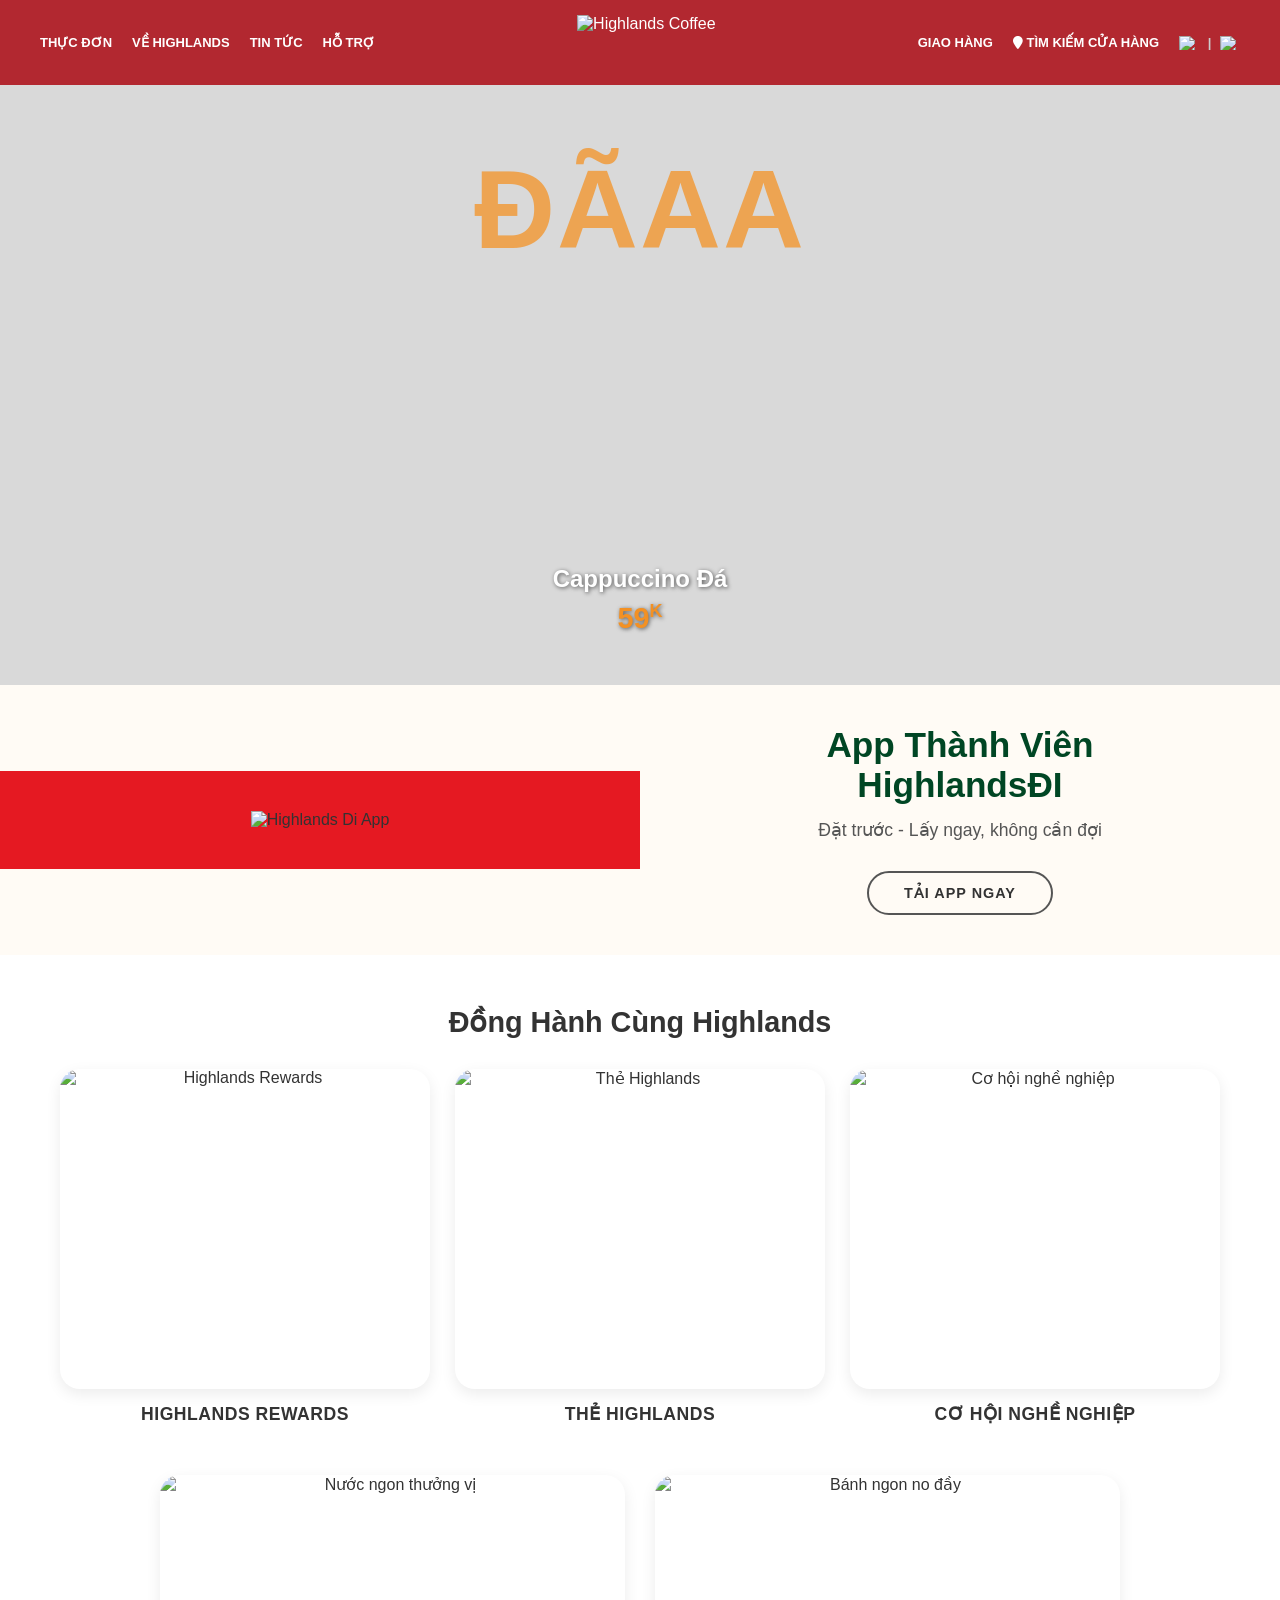
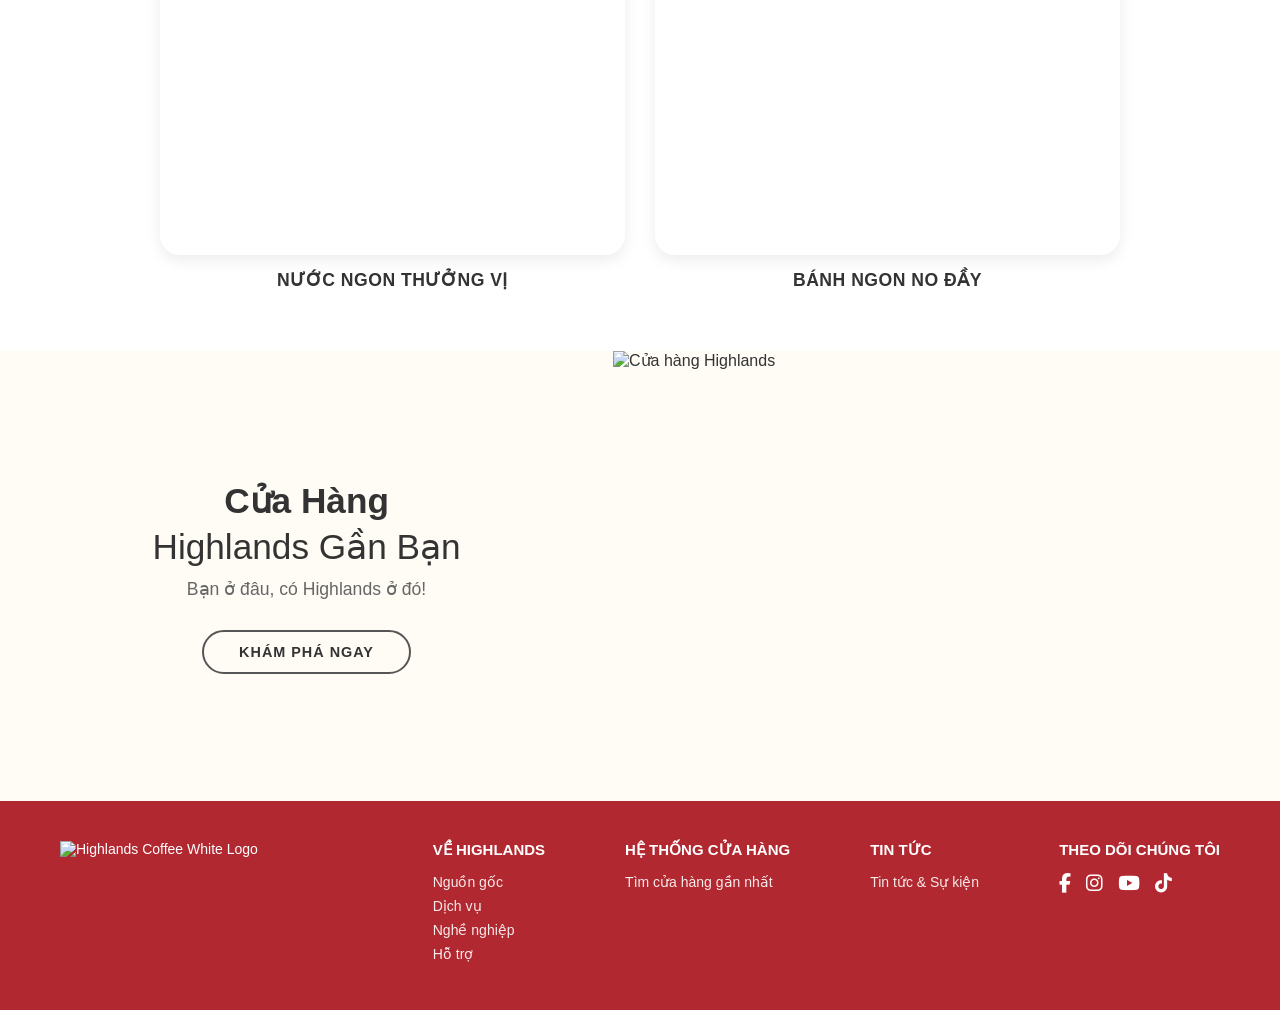
==== commit a5c16a84: "Update index.html" ====
--- a/index.html
+++ b/index.html
@@ -1,302 +1,504 @@
 <!DOCTYPE html>
 <html lang="vi">
 <head>
-<meta charset="UTF-8">
-<meta name="viewport" content="width=device-width, initial-scale=1.0">
-
-<title>Highlands Coffee</title>
-
-<link rel="stylesheet"
-href="https://cdnjs.cloudflare.com/ajax/libs/font-awesome/6.4.0/css/all.min.css">
-
-<style>
-
-*{
-    margin:0;
-    padding:0;
-    box-sizing:border-box;
-    font-family:Arial, Helvetica, sans-serif;
-}
-
-body{
-    background:#fff;
-}
-
-/* ================= HEADER ================= */
-
-header{
-    background:#b22830;
-    color:white;
-    padding:15px 40px;
-}
-
-.header-container{
-    max-width:1200px;
-    margin:auto;
-
-    display:flex;
-    justify-content:space-between;
-    align-items:center;
-}
-
-.logo img{
-    height:55px;
-}
-
-/* ================= HERO ================= */
-
-.hero{
-    height:600px;
-
-    background:url('https://www.highlandscoffee.com.vn/vnt_upload/weblink/HCO_7821_ESPRESSO_LAUNCH_NEW_PRICE_NEW_KV_DC_BANNER_MWB_1920_x_926.jpg');
-
-    background-size:cover;
-    background-position:center;
-
-    position:relative;
-
-    display:flex;
-    justify-content:center;
-    align-items:flex-end;
-
-    padding-bottom:60px;
-}
-
-.hero::before{
-    content:'';
-    position:absolute;
-    inset:0;
-    background:rgba(0,0,0,0.25);
-}
-
-.hero-content{
-    position:relative;
-    z-index:2;
-    color:white;
-    text-align:center;
-}
-
-.hero-title{
-    font-size:40px;
-    font-weight:bold;
-}
-
-.hero-price{
-    font-size:50px;
-    color:#f5b041;
-    font-weight:bold;
-}
-
-/* ================= CHAT CLOSE BUTTON ================= */
-
-#close-chat-btn{
-
-    position:fixed;
-
-    top:15px;
-    right:15px;
-
-    width:45px;
-    height:45px;
-
-    border:none;
-    border-radius:50%;
-
-    background:rgba(0,0,0,0.75);
-
-    color:white;
-
-    font-size:24px;
-    cursor:pointer;
-
-    z-index:999999;
-
-    display:flex;
-    align-items:center;
-    justify-content:center;
-
-    transition:0.3s;
-}
-
-#close-chat-btn:hover{
-    background:#b22830;
-}
-
-/* ================= FORCE COZE CLOSE BUTTON ================= */
-
-.coze-web-sdk-chat-header-close,
-[class*="close"],
-[class*="Close"]{
-
-    display:flex !important;
-
-    opacity:1 !important;
-
-    visibility:visible !important;
-
-    cursor:pointer !important;
-}
-
-.coze-web-sdk-chat-header-close svg{
-    width:20px !important;
-    height:20px !important;
-}
-
-/* ================= RESPONSIVE ================= */
-
-@media(max-width:768px){
-
-    .hero{
-        height:350px;
-    }
-
-    .hero-title{
-        font-size:28px;
-    }
-
-    .hero-price{
-        font-size:36px;
-    }
-}
-
-</style>
+    <meta charset="UTF-8">
+    <meta name="viewport" content="width=device-width, initial-scale=1.0">
+    <title>Highlands Coffee - Đặt Giao Ngay</title>
+    <link rel="icon" type="image/png" href="./favicon.png">
+    <link rel="stylesheet" href="https://cdnjs.cloudflare.com/ajax/libs/font-awesome/6.4.0/css/all.min.css">
+    <style>
+        /* --- Reset & Base Styles --- */
+        * {
+            margin: 0;
+            padding: 0;
+            box-sizing: border-box;
+            font-family: 'Helvetica Neue', Arial, sans-serif;
+        }
+        body {
+            background-color: #fff;
+            color: #333;
+        }
+        a {
+            text-decoration: none;
+            color: inherit;
+        }
+        ul {
+            list-style: none;
+        }
+
+        /* --- Header Section --- */
+        header {
+            background-color: #b22830;
+            color: #fff;
+            padding: 15px 40px;
+            position: sticky;
+            top: 0;
+            z-index: 1000;
+        }
+        .header-container {
+            max-width: 1200px;
+            margin: 0 auto;
+            display: flex;
+            justify-content: space-between;
+            align-items: center;
+        }
+        .nav-left ul, .nav-right ul {
+            display: flex;
+            align-items: center;
+            gap: 20px;
+            font-size: 13px;
+            font-weight: bold;
+            text-transform: uppercase;
+        }
+        .logo img {
+            height: 55px;
+            display: block;
+        }
+        .lang-switch img {
+            width: 20px;
+            height: 14px;
+            display: inline-block;
+            vertical-align: middle;
+        }
+        .lang-switch span {
+            margin: 0 5px;
+            color: #ccc;
+        }
+
+        /* --- Hero Menu Products Section --- */
+        .hero-menu {
+            display: grid;
+            grid-template-columns: repeat(1, 1fr);
+            height: 600px;
+            overflow: hidden;
+        }
+        .menu-item {
+            flex: 1;
+            width: 100%;
+            height: 100%;
+            position: relative;
+            background-size: cover;
+            background-position: center;
+            display: flex;
+            flex-direction: column;
+            justify-content: flex-end;
+            align-items: center;
+            padding-bottom: 50px;
+            color: #fff;
+            text-align: center;
+            cursor: pointer;
+        }
+        .menu-item::before {
+            content: '';
+            position: absolute;
+            top: 0; left: 0; right: 0; bottom: 0;
+            background: rgba(0,0,0,0.15);
+        }
+        .menu-item:hover::before {
+            background: rgba(0,0,0,0.3);
+        }
+        .menu-item-content {
+            position: relative;
+            z-index: 2;
+        }
+        .bg-text {
+            position: absolute;
+            top: 10%;
+            font-size: 7rem;
+            font-weight: 900;
+            color: rgba(243, 145, 36, 0.75);
+            width: 100%;
+            text-align: center;
+            pointer-events: none;
+            letter-spacing: 2px;
+        }
+        .menu-item:nth-child(2) .bg-text {
+            top: unset;
+            bottom: -5%;
+            color: rgba(255, 255, 255, 0.85);
+            font-size: 8rem;
+        }
+        .product-title {
+            font-size: 1.5rem;
+            font-weight: bold;
+            margin-bottom: 8px;
+            text-shadow: 1px 1px 4px rgba(0,0,0,0.6);
+        }
+        .product-price {
+            font-size: 1.8rem;
+            color: #f39124;
+            font-weight: 800;
+            text-shadow: 1px 1px 4px rgba(0,0,0,0.6);
+        }
+
+        /* --- App Promotion Section --- */
+        .app-promo {
+            display: flex;
+            background-color: #fffbf5;
+            align-items: center;
+        }
+        .promo-banner {
+            flex: 1;
+            background-color: #e51922;
+            padding: 40px;
+            display: flex;
+            justify-content: center;
+            align-items: center;
+        }
+        .promo-banner img {
+            max-width: 85%;
+            height: auto;
+        }
+        .promo-info {
+            flex: 1;
+            text-align: center;
+            padding: 40px;
+        }
+        .promo-info h2 {
+            color: #004624;
+            font-size: 2.2rem;
+            margin-bottom: 15px;
+            font-weight: 700;
+        }
+        .promo-info p {
+            color: #555;
+            font-size: 1.1rem;
+            margin-bottom: 30px;
+        }
+        .btn-round {
+            display: inline-block;
+            border: 2px solid #555;
+            padding: 12px 35px;
+            border-radius: 25px;
+            font-size: 0.9rem;
+            font-weight: bold;
+            letter-spacing: 1px;
+            transition: all 0.3s;
+        }
+        .btn-round:hover {
+            background-color: #b22830;
+            color: #fff;
+            border-color: #b22830;
+        }
+
+        /* --- Grid Grid Sections (Đồng hành & Khám phá) --- */
+        .section-title {
+            text-align: center;
+            padding: 50px 0 30px;
+            font-size: 1.8rem;
+            color: #333;
+            font-weight: bold;
+        }
+        .triple-grid {
+            max-width: 1200px;
+            margin: 0 auto 50px;
+            display: grid;
+            grid-template-columns: repeat(3, 1fr);
+            gap: 25px;
+            padding: 0 20px;
+        }
+        .grid-card {
+            text-align: center;
+        }
+        .card-img-wrapper {
+            border-radius: 20px;
+            overflow: hidden;
+            margin-bottom: 15px;
+            box-shadow: 0 5px 15px rgba(0,0,0,0.08);
+        }
+        .card-img-wrapper img {
+            width: 100%;
+            height: 320px;
+            object-fit: cover;
+            display: block;
+            transition: transform 0.5s;
+        }
+        .grid-card:hover .card-img-wrapper img {
+            transform: scale(1.05);
+        }
+        .card-title {
+            font-size: 1.1rem;
+            font-weight: bold;
+            color: #333;
+            letter-spacing: 0.5px;
+        }
+
+        /* Dual Grid Combo */
+        .dual-grid {
+            max-width: 1000px;
+            margin: 0 auto 60px;
+            display: grid;
+            grid-template-columns: repeat(2, 1fr);
+            gap: 30px;
+            padding: 0 20px;
+        }
+        .dual-grid .card-img-wrapper img {
+            height: 380px;
+        }
+
+        /* --- Store Location Section --- */
+        .store-section {
+            display: flex;
+            background-color: #fffbf5;
+            align-items: center;
+        }
+        .store-info {
+            flex: 1;
+            text-align: center;
+            padding: 50px;
+        }
+        .store-info h2 {
+            font-size: 2.2rem;
+            color: #333;
+            margin-bottom: 10px;
+            line-height: 1.3;
+        }
+        .store-info h2 span {
+            display: block;
+            font-weight: normal;
+        }
+        .store-info p {
+            color: #666;
+            margin-bottom: 30px;
+            font-size: 1.1rem;
+        }
+        .store-image {
+            flex: 1.3;
+        }
+        .store-image img {
+            width: 100%;
+            display: block;
+            height: 450px;
+            object-fit: cover;
+        }
+
+        /* --- Footer Section --- */
+        footer {
+            background-color: #b22830;
+            color: #fff;
+            padding: 40px 60px;
+            font-size: 14px;
+        }
+        .footer-container {
+            max-width: 1200px;
+            margin: 0 auto;
+            display: flex;
+            justify-content: space-between;
+        }
+        .footer-logo img {
+            height: 65px;
+        }
+        .footer-links {
+            display: flex;
+            gap: 80px;
+        }
+        .footer-column h4 {
+            font-size: 15px;
+            margin-bottom: 15px;
+            text-transform: uppercase;
+            font-weight: bold;
+        }
+        .footer-column ul flex {
+            display: flex;
+            flex-direction: column;
+            gap: 10px;
+        }
+        .footer-column li {
+            margin-bottom: 8px;
+            opacity: 0.9;
+        }
+        .footer-column li:hover {
+            opacity: 1;
+            text-decoration: underline;
+        }
+        .social-icons {
+            display: flex;
+            gap: 15px;
+            font-size: 1.2rem;
+            margin-top: 5px;
+        }
+        /* Thêm đoạn này vào phần CSS chung của bạn */
+        .container-custom {
+            width: 100%;
+            max-width: 1200px; /* Độ rộng chuẩn cho các khối nội dung bên dưới */
+            margin-right: auto;
+            margin-left: auto;
+            padding-left: 15px;
+            padding-right: 15px;
+            box-sizing: border-box;
+        }
+        
+        /* Riêng phần Header và Footer thường rộng tràn màn hình nền, nhưng ruột bên trong vẫn gom vào giữa */
+        .header-inner, .footer-inner {
+            width: 100%;
+            max-width: 1200px;
+            margin: 0 auto;
+            padding: 0 15px;
+            display: flex;
+            justify-content: space-between;
+            align-items: center;
+            box-sizing: border-box;
+        }
+
+        /* --- Responsive Design --- */
+        @media (max-width: 991px) {
+            header { padding: 15px 20px; }
+            .nav-left, .nav-right .m-delivery, .nav-right .m-search { display: none; }
+            .hero-menu { grid-template-columns: 1fr; height: auto; }
+            .menu-item { height: 350px; }
+            .app-promo, .store-section { flex-direction: column; }
+            .triple-grid, .dual-grid { grid-template-columns: 1fr; }
+            .footer-container { flex-direction: column; gap: 30px; }
+            .footer-links { flex-direction: column; gap: 30px; }
+        }
+    </style>
 </head>
-
 <body>
 
-<!-- NÚT X -->
-<button id="close-chat-btn">✕</button>
-
-<!-- HEADER -->
-<header>
-
-    <div class="header-container">
-
-        <div class="logo">
-            <img src="https://www.highlandscoffee.com.vn/vnt_upload/weblink/red_BG_logo800.png">
-        </div>
-
-    </div>
-
-</header>
-
-<!-- HERO -->
-<section class="hero">
-
-    <div class="hero-content">
-
-        <div class="hero-title">
-            Cappuccino Đá
-        </div>
-
-        <div class="hero-price">
-            59K
-        </div>
-
-    </div>
-
-</section>
-
-<!-- COZE SDK -->
-<script src="https://sf-cdn.coze.com/obj/unpkg-va/flow-platform/chat-app-sdk/1.2.0-beta.10/libs/oversea/index.js"></script>
-
-<script>
-
-/* ================= COZE CHAT ================= */
-
-const chatClient = new CozeWebSDK.WebChatClient({
-
-    config: {
-
-        type: 'bot',
-
-        bot_id: '7641821512684961797',
-
-        isIframe: false,
-    },
-
-    component_id: 'chat_' + Date.now(),
-
-    auth: {
-
-        type: 'token',
-
-        token: 'YOUR_TOKEN_HERE',
-
-        onRefreshToken: async () => 'YOUR_TOKEN_HERE'
-    },
-
-    userInfo: {
-
-        id: 'user',
-
-        url: 'https://sf-coze-web-cdn.coze.com/obj/eden-sg/lm-lgvj/ljhwZthlaukjlkulzlp/coze/coze-logo.png',
-
-        nickname: 'User',
-    },
-
-    ui: {
-
-        base: {
-
-            icon: 'https://sf-coze-web-cdn.coze.com/obj/eden-sg/lm-lgvj/ljhwZthlaukjlkulzlp/coze/coze-logo.png',
-
-            layout: 'pc',
-
-            lang: 'vi',
-
-            zIndex: 1000
-        },
-
-        header: {
-
-            isShow: true,
-
-            closeable: true,
-        },
-
-        asstBtn: {
-
-            isNeed: true
-        },
-
-        footer: {
-
-            isShow: false,
-        },
-
-        chatBot: {
-
-            title: 'Hỗ trợ khách hàng',
-
-            uploadable: true,
-
-            width: 1200,
-
-            height: 800
-        },
-    },
-});
-
-/* ================= CLOSE CHAT ================= */
-
-document.getElementById('close-chat-btn').onclick = () => {
-
-    // Tìm toàn bộ chat Coze
-    const coze = document.querySelector(
-        '[class*="coze"], .coze-web-sdk-chat-container'
-    );
-
-    if(coze){
-
-        coze.style.display = 'none';
-    }
-
-    // Ẩn nút X luôn
-    document.getElementById('close-chat-btn').style.display = 'none';
-};
-
-</script>
+    <header>
+        <div class="header-container">
+            <nav class="nav-left">
+                <ul>
+                    <li><a href="#">Thực Đơn</a></li>
+                    <li><a href="#">Về Highlands</a></li>
+                    <li><a href="#">Tin Tức</a></li>
+                    <li><a href="#">Hỗ Trợ</a></li>
+                </ul>
+            </nav>
+            
+            <div class="logo">
+                <a href="#"><img src="https://www.highlandscoffee.com.vn/vnt_upload/weblink/red_BG_logo800.png" alt="Highlands Coffee"></a>
+            </div>
+
+            <nav class="nav-right">
+                <ul>
+                    <li class="m-delivery"><a href="#">Giao Hàng</a></li>
+                    <li class="m-search"><a href="#"><i class="fa fa-map-marker"></i> Tìm kiếm cửa hàng</a></li>
+                    <li class="lang-switch">
+                        <a href="#"><img src="https://www.highlandscoffee.com.vn/vnt_upload/lang/flag-vn.jpg" alt="VN"></a>
+                        <span>|</span>
+                        <a href="#"><img src="https://www.highlandscoffee.com.vn/vnt_upload/lang/flag-en.jpg" alt="EN"></a>
+                    </li>
+                </ul>
+            </nav>
+        </div>
+    </header>
+
+    <section class="hero-menu">
+        <div class="menu-item" style="background-image: url('https://www.highlandscoffee.com.vn/vnt_upload/weblink/HCO_7821_ESPRESSO_LAUNCH_NEW_PRICE_NEW_KV_DC_BANNER_MWB_1920_x_926.jpg');">
+            <div class="bg-text">ĐÃAA</div>
+            <div class="menu-item-content">
+                <div class="product-title">Cappuccino Đá</div>
+                <div class="product-price">59<span style="font-size:18px; vertical-align:super;">K</span></div>
+            </div>
+        </div>
+    </section>
+
+    <section class="app-promo">
+        <div class="promo-banner">
+            <img src="https://www.highlandscoffee.com.vn/vnt_upload/home/Website_bannerr.png" alt="Highlands Di App">
+        </div>
+        <div class="promo-info">
+            <h2>App Thành Viên<br>HighlandsĐI</h2>
+            <p>Đặt trước - Lấy ngay, không cần đợi</p>
+            <a href="#" class="btn-round">TẢI APP NGAY</a>
+        </div>
+    </section>
+
+    <section>
+        <div class="section-title">Đồng Hành Cùng Highlands</div>
+        <div class="triple-grid">
+            <div class="grid-card">
+                <div class="card-img-wrapper">
+                    <img src="https://www.highlandscoffee.com.vn/vnt_upload/home/WEB_Banner.png" alt="Highlands Rewards">
+                </div>
+                <div class="card-title">HIGHLANDS REWARDS</div>
+            </div>
+            <div class="grid-card">
+                <div class="card-img-wrapper">
+                    <img src="https://www.highlandscoffee.com.vn/vnt_upload/home/bbimg2.jpg" alt="Thẻ Highlands">
+                </div>
+                <div class="card-title">THẺ HIGHLANDS</div>
+            </div>
+            <div class="grid-card">
+                <div class="card-img-wrapper">
+                    <img src="https://www.highlandscoffee.com.vn/vnt_upload/home/505392773_1120548066764868_2724070916068790506_n.jpg" alt="Cơ hội nghề nghiệp">
+                </div>
+                <div class="card-title">CƠ HỘI NGHỀ NGHIỆP</div>
+            </div>
+        </div>
+    </section>
+
+    <section>
+        <div class="dual-grid">
+            <div class="grid-card">
+                <div class="card-img-wrapper">
+                    <img src="https://www.highlandscoffee.com.vn/vnt_upload/home/web_banner_2000x2000.jpg" alt="Nước ngon thưởng vị">
+                </div>
+                <div class="card-title">NƯỚC NGON THƯỞNG VỊ</div>
+            </div>
+            <div class="grid-card">
+                <div class="card-img-wrapper">
+                    <img src="https://www.highlandscoffee.com.vn/vnt_upload/home/2.png" alt="Bánh ngon no đầy">
+                </div>
+                <div class="card-title">BÁNH NGON NO ĐẦY</div>
+            </div>
+        </div>
+    </section>
+
+    <section class="store-section">
+        <div class="store-info">
+            <h2>Cửa Hàng<br><span>Highlands Gần Bạn</span></h2>
+            <p>Bạn ở đâu, có Highlands ở đó!</p>
+            <a href="#" class="btn-round">KHÁM PHÁ NGAY</a>
+        </div>
+        <div class="store-image">
+            <img src="https://www.highlandscoffee.com.vn/vnt_upload/home/1_1.jpg" alt="Cửa hàng Highlands">
+        </div>
+    </section>
+
+    <footer>
+        <div class="footer-container">
+            <div class="footer-logo">
+                <img src="https://www.highlandscoffee.com.vn/vnt_upload/weblink/ftlogo.png" alt="Highlands Coffee White Logo">
+            </div>
+            <div class="footer-links">
+                <div class="footer-column">
+                    <h4>Về Highlands</h4>
+                    <ul>
+                        <li><a href="#">Nguồn gốc</a></li>
+                        <li><a href="#">Dịch vụ</a></li>
+                        <li><a href="#">Nghề nghiệp</a></li>
+                        <li><a href="#">Hỗ trợ</a></li>
+                    </ul>
+                </div>
+                <div class="footer-column">
+                    <h4>Hệ thống cửa hàng</h4>
+                    <ul>
+                        <li><a href="#">Tìm cửa hàng gần nhất</a></li>
+                    </ul>
+                </div>
+                <div class="footer-column">
+                    <h4>Tin tức</h4>
+                    <ul>
+                        <li><a href="#">Tin tức & Sự kiện</a></li>
+                    </ul>
+                </div>
+                <div class="footer-column">
+                    <h4>Theo dõi chúng tôi</h4>
+                    <div class="social-icons">
+                        <a href="#"><i class="fab fa-facebook-f"></i></a>
+                        <a href="#"><i class="fab fa-instagram"></i></a>
+                        <a href="#"><i class="fab fa-youtube"></i></a>
+                        <a href="#"><i class="fab fa-tiktok"></i></a>
+                    </div>
+                </div>
+            </div>
+        </div>
+        <script src="https://sf-cdn.coze.com/obj/unpkg-va/flow-platform/chat-app-sdk/1.2.0-beta.10/libs/oversea/index.js"></script>
+        <script src="./index.js"></script>
+    </footer>
 
 </body>
 </html>
+        
